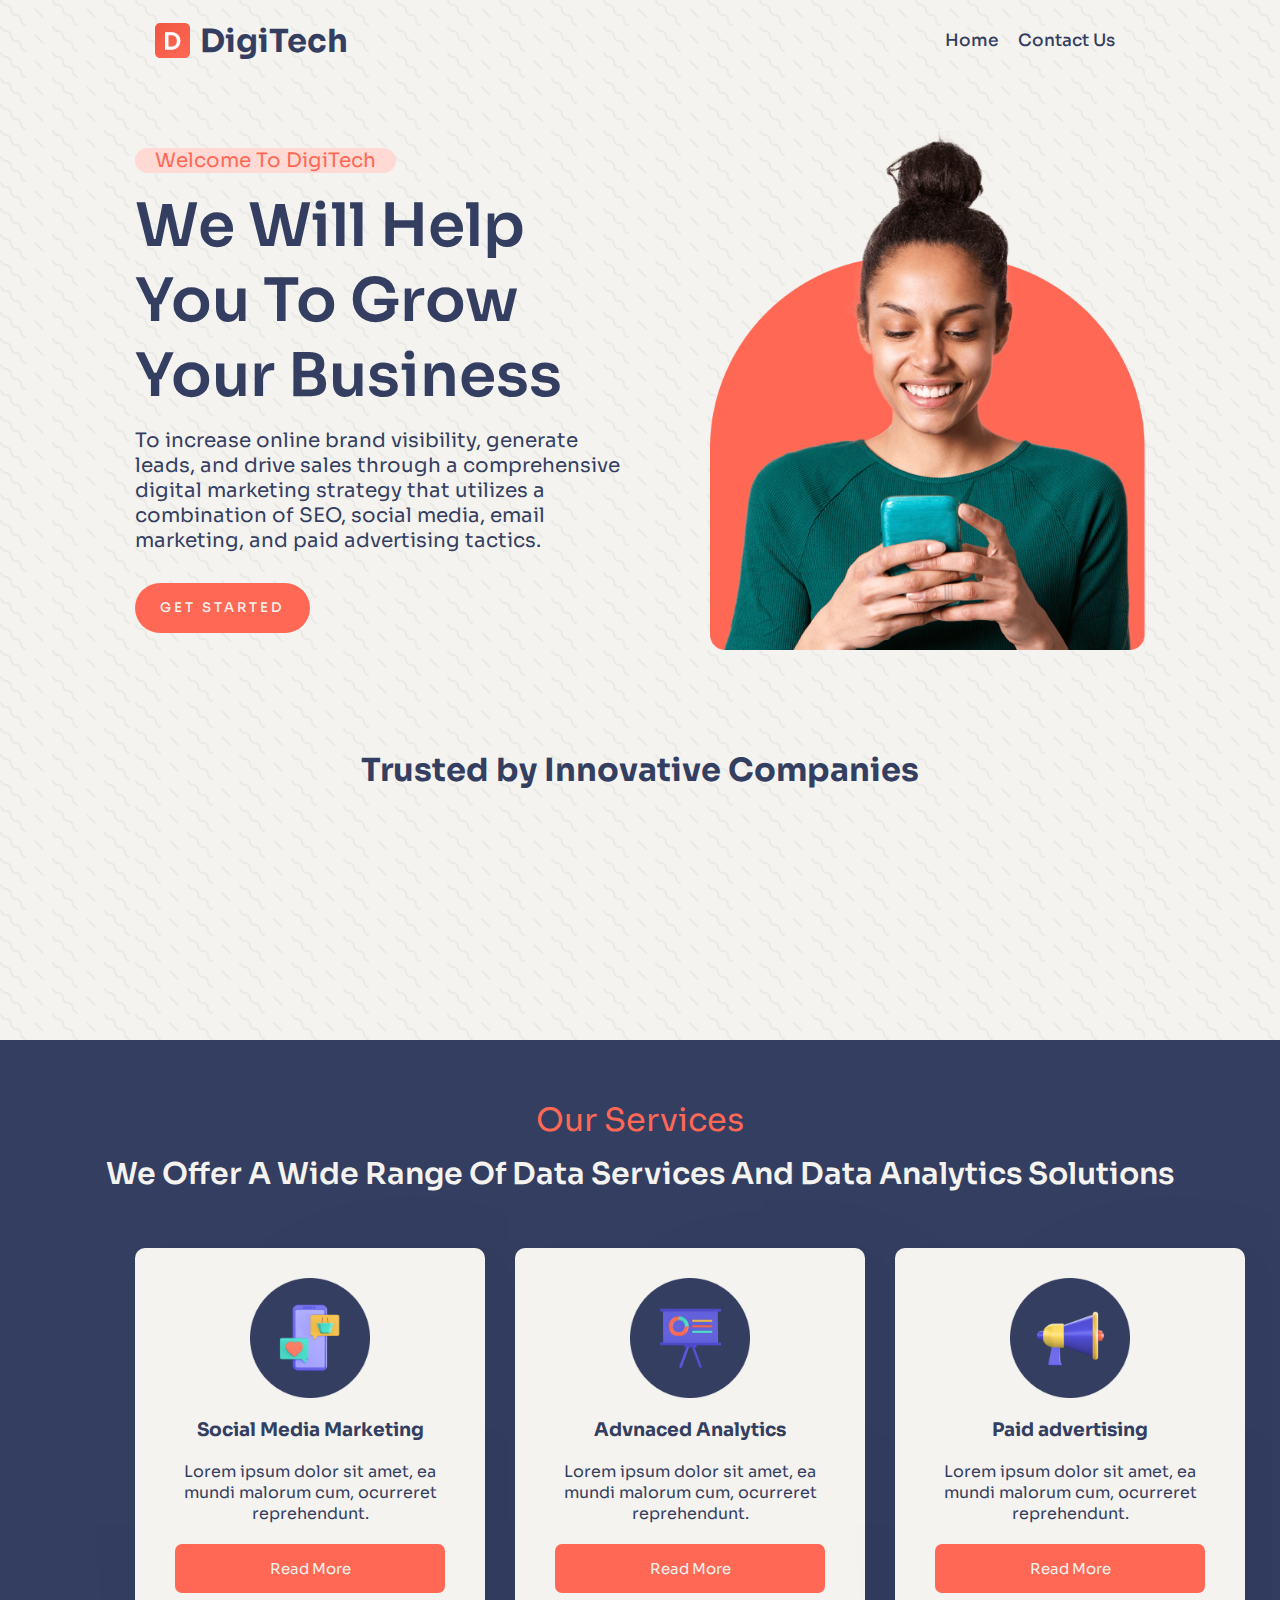
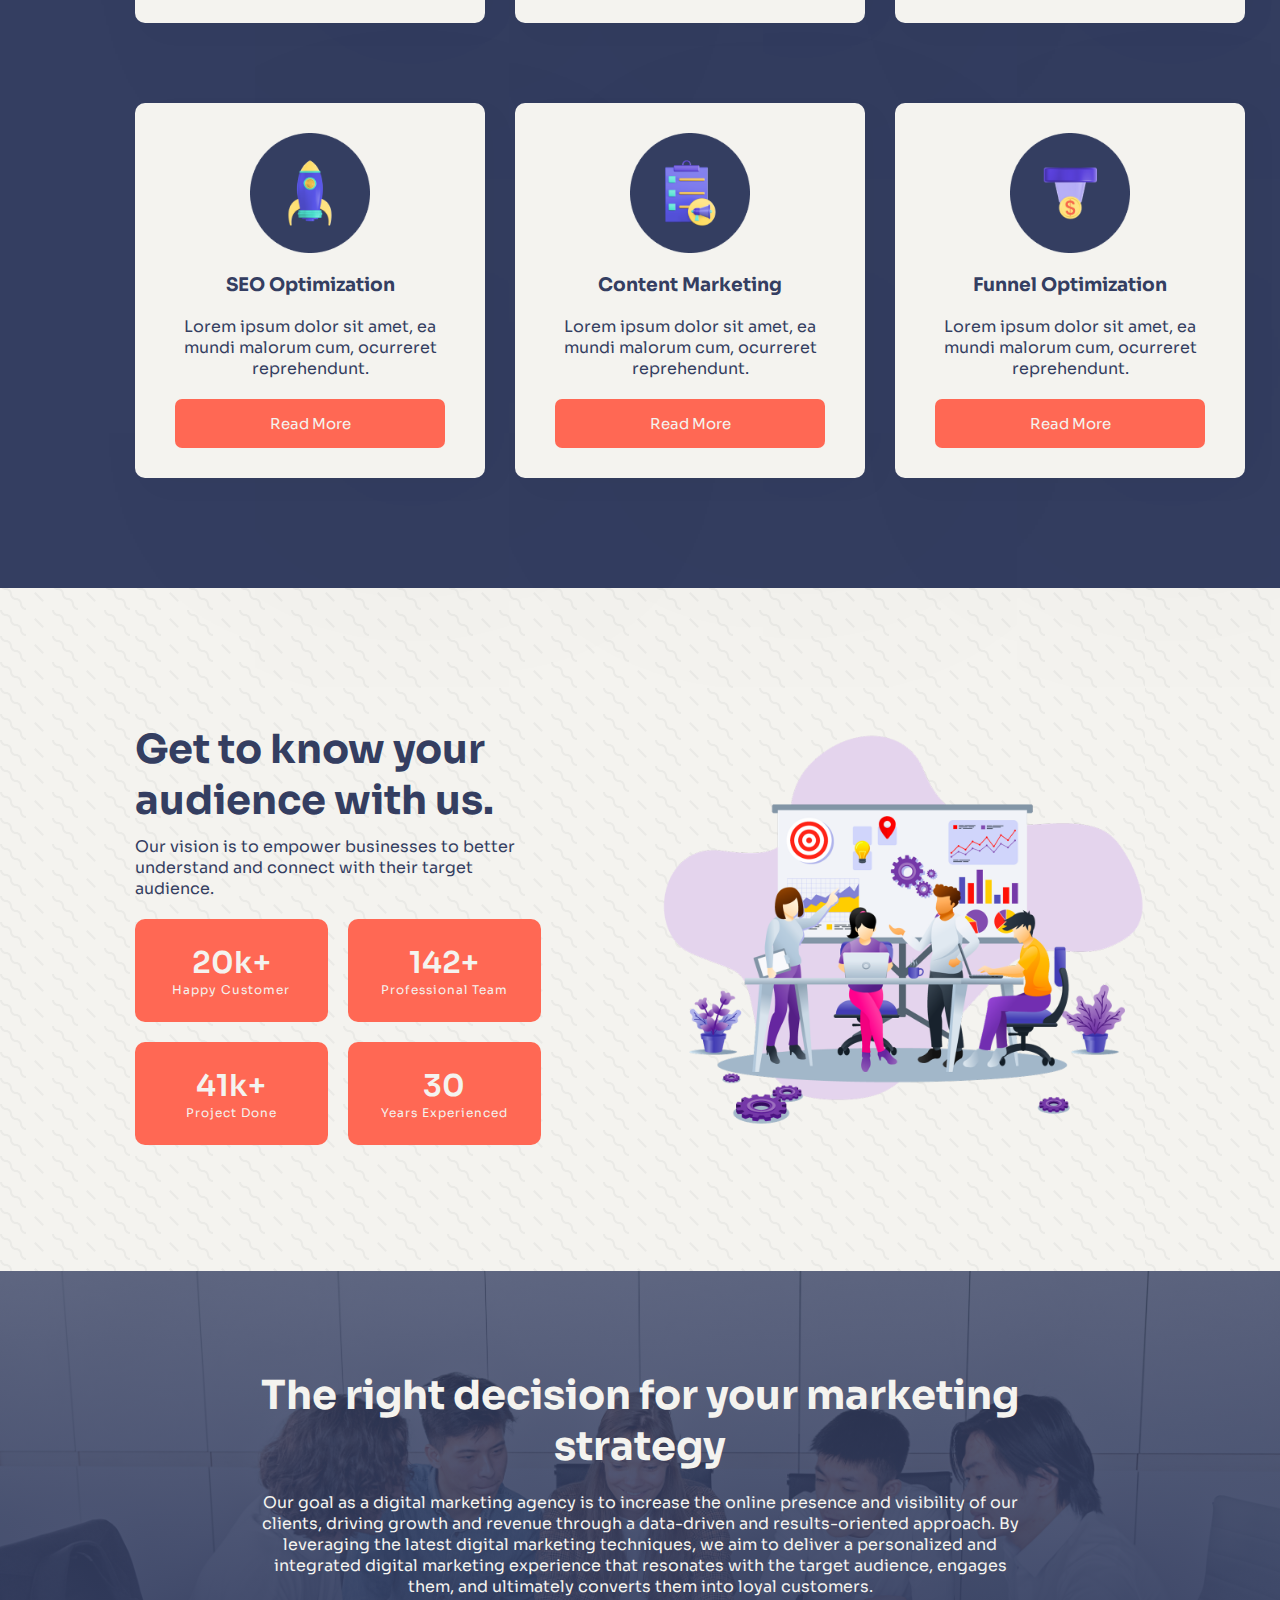
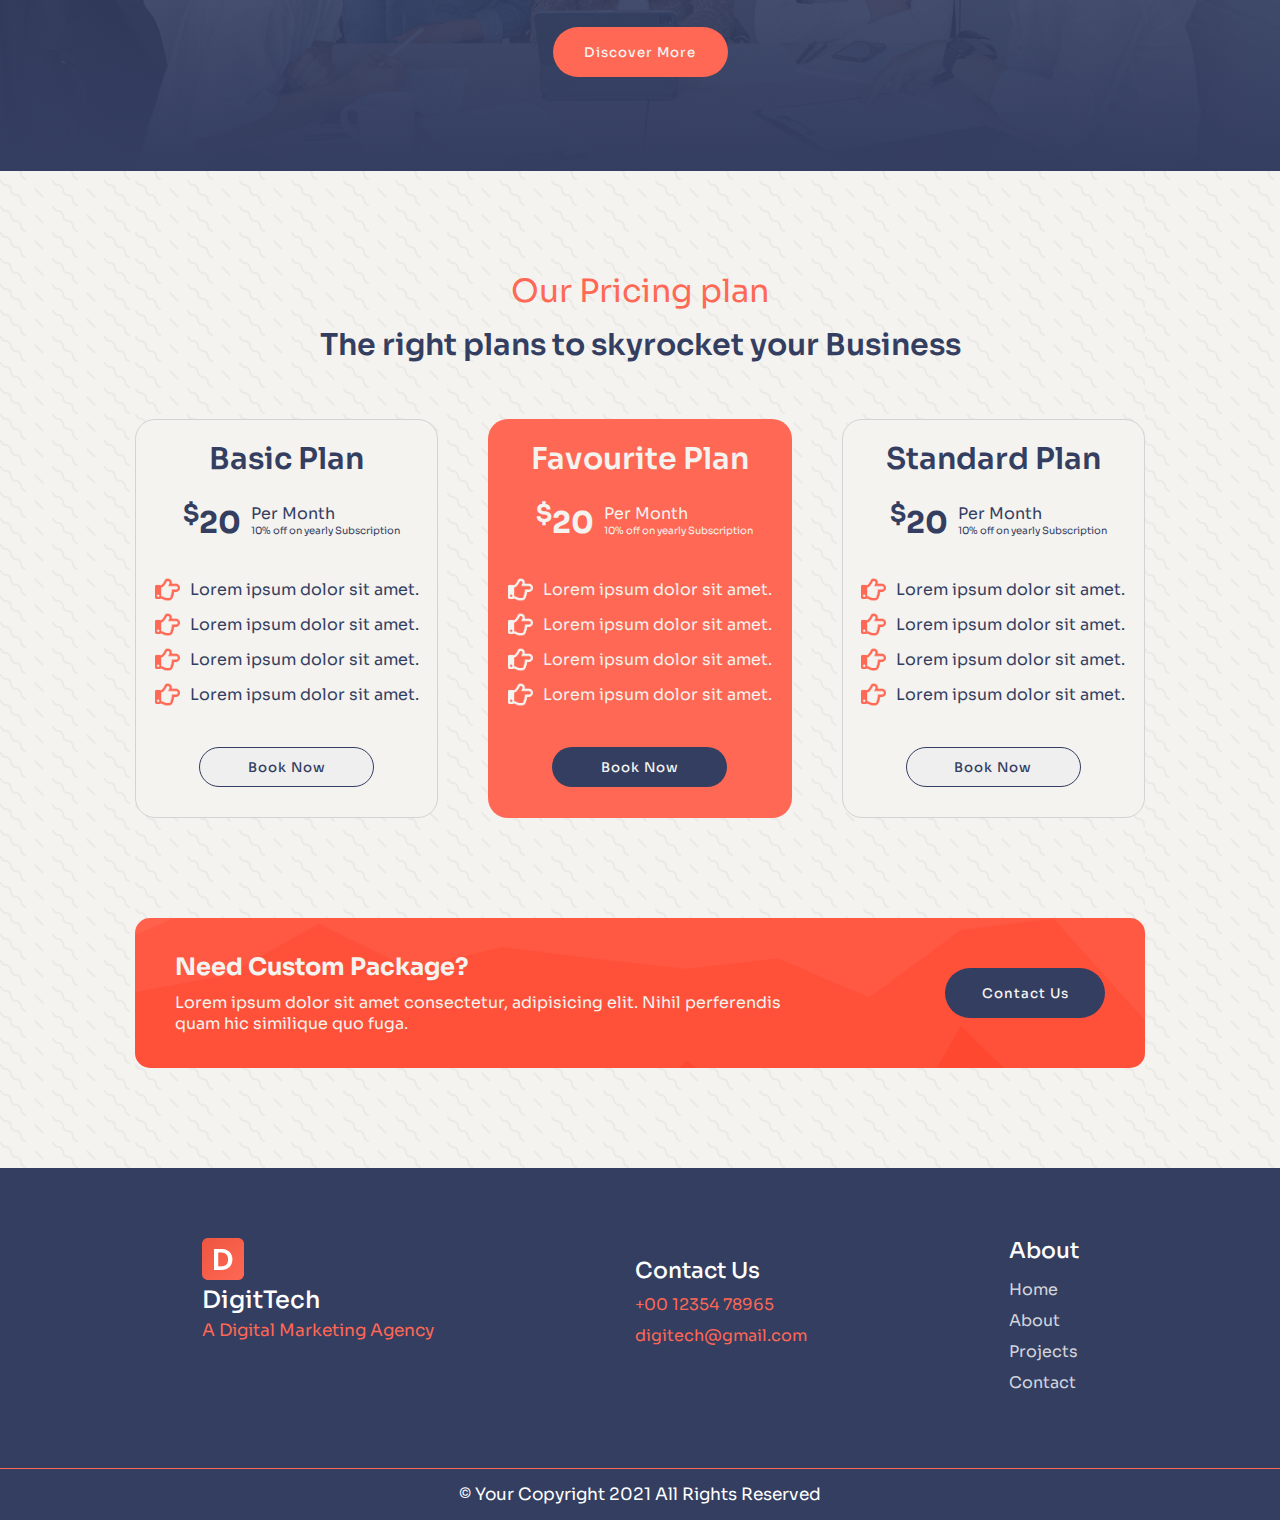
==== index.html @ aae9b6a9 "first commit" ====
<!DOCTYPE html>
<html lang="en">

<head>
    <meta charset="UTF-8">
    <meta http-equiv="X-UA-Compatible" content="IE=edge">
    <meta name="viewport" content="width=device-width, initial-scale=1.0">
    <!-- Linking CSS sheet -->
    <link rel="stylesheet" href="./css/style.css">
    <!-- Linking Google Font -->
    <link rel="preconnect" href="https://fonts.googleapis.com">
    <link rel="preconnect" href="https://fonts.gstatic.com" crossorigin>
    <link href="https://fonts.googleapis.com/css2?family=Sora:wght@100;300;400;500;600;700;800&display=swap"
        rel="stylesheet">
    <!-- Linking Google Font End -->

    <title>DigiTech</title>
</head>

<body>
    <header>
        <!-- Navbar start -->
        <nav>
            <div id="logo">
                <img src="./images/logo.png" alt="">
                <h1>DigiTech</h1>
            </div>
            <ul id="navbar">
                <li><a href="./index.html">Home</a></li>
                <li><a href="./contact.html">Contact Us</a></li>
            </ul>
        </nav>
        <!-- Navbar end -->
    </header>

    <section class="hero-section">
        <div id="headings">
            <span>
                <p>Welcome To DigiTech</p>
            </span>
            <h1>We Will Help You To Grow Your Business</h1>
            <p>To increase online brand visibility, generate leads, and drive sales through a comprehensive digital
                marketing strategy that utilizes a combination of SEO, social media, email marketing, and paid
                advertising tactics.</p>
            <button>GET STARTED</button>
        </div>
        <img src="./images/mobile-user-1.png" alt="">

    </section>

    <!-- Company Logo Slides -->
    <section class="company-logos">
        <h1>Trusted by Innovative Companies</h1>
        <div class="slider">
            <div class="slide-track">
                <div class="slide">
                    <img src="./images/red-brick-png.png" alt="">
                </div>
                <div class="slide">
                    <img src="./images/gm-png.png" alt="">
                </div>
                <div class="slide">
                    <img src="./images/hvac-png.png" alt="">
                </div>
                <div class="slide">
                    <img src="./images/musically-png.png" alt="">
                </div>
                <div class="slide">
                    <img src="./images/pill-shape-png.png" alt="">
                </div>
            </div>
        </div>
    </section>

    <!-- Service Section -->
    <section class="services">
        <h1>Our Services</h1>
        <h2>We Offer A Wide Range Of Data Services And Data Analytics Solutions</h2>
        <!-- Service Cards -->
        <div class="sevice-cards-grid">
            <div class="card">
                <img src="./images/Service Cards Logo/Group 2483.png" alt="">
                <h3>Social Media Marketing</h3>
                <p>Lorem ipsum dolor sit amet, ea mundi malorum cum, ocurreret reprehendunt.</p>
                <button>Read More</button>
            </div>
            <div class="card">
                <img src="./images/Service Cards Logo/Group 2485.png" alt="">
                <h3>Advnaced Analytics</h3>
                <p>Lorem ipsum dolor sit amet, ea mundi malorum cum, ocurreret reprehendunt.</p>
                <button>Read More</button>
            </div>
            <div class="card">
                <img src="./images/Service Cards Logo/Group 2486.png" alt="">
                <h3>Paid advertising</h3>
                <p>Lorem ipsum dolor sit amet, ea mundi malorum cum, ocurreret reprehendunt.</p>
                <button>Read More</button>
            </div>
            <div class="card">
                <img src="./images/Service Cards Logo/Group 2488.png" alt="">
                <h3>SEO Optimization</h3>
                <p>Lorem ipsum dolor sit amet, ea mundi malorum cum, ocurreret reprehendunt.</p>
                <button>Read More</button>
            </div>
            <div class="card">
                <img src="./images/Service Cards Logo/Group 2489.png" alt="">
                <h3>Content Marketing</h3>
                <p>Lorem ipsum dolor sit amet, ea mundi malorum cum, ocurreret reprehendunt.</p>
                <button>Read More</button>
            </div>
            <div class="card">
                <img src="./images/Service Cards Logo/Group 2490.png" alt="">
                <h3>Funnel Optimization</h3>
                <p>Lorem ipsum dolor sit amet, ea mundi malorum cum, ocurreret reprehendunt.</p>
                <button>Read More</button>
            </div>
        </div>
    </section>

    <!-- Get to know audience Section -->
    <section class="audience">
        <div>
            <h1>Get to know your audience with us.</h1>
            <p>Our vision is to empower businesses to better understand and connect with their target audience.</p>
            <div id="project-count-grid">
                <div class="count-card">
                    <p>20k+</p>
                    <p class="sub-text">Happy Customer</p>
                </div>
                <div class="count-card">
                    <p>142+</p>
                    <p class="sub-text">Professional Team</p>
                </div>
                <div class="count-card">
                    <p>41k+</p>
                    <p class="sub-text">Project Done</p>
                </div>
                <div class="count-card">
                    <p>30</p>
                    <p class="sub-text">Years Experienced</p>
                </div>
            </div>
        </div>
        <div id="audience-img">
            <img src="./images/—Pngtree—modern flat design concept of_5332904.png" alt="">
        </div>
    </section>

    <!-- Discover Section -->
    <section class="discover-more">
        <div id="discover-container">
            <h1>The right decision for your marketing strategy</h1>
            <p>Our goal as a digital marketing agency is to increase the online presence and visibility of our clients,
                driving growth and revenue through a data-driven and results-oriented approach. By leveraging the latest
                digital marketing techniques, we aim to deliver a personalized and integrated digital marketing
                experience that resonates with the target audience, engages them, and ultimately converts them into
                loyal customers.</p>
            <button>Discover More</button>
        </div>
    </section>

    <!-- Pricing Plan -->
    <section class="pricing-plan">
        <h1>Our Pricing plan</h1>
        <h2>The right plans to skyrocket your Business</h2>
        <div id="pricing-grid">
            <!-- Pricing Card -->
            <div class="pricing-card">
                <h2>Basic Plan</h2>
                <div class="price-wrapper">
                    <span class="price-tag">
                        <p><sup>$</sup>20</p>
                    </span>
                    <span class="message-wrapper">
                        <p>Per Month</p>
                        <p class="small-text">10% off on yearly Subscription</p>
                    </span>
                </div>
                <div class="bullet-point">
                    <img src="./images/hand-point-right.png" alt="">
                    <p>Lorem ipsum dolor sit amet.</p>
                </div>
                <div class="bullet-point">
                    <img src="./images/hand-point-right.png" alt="">
                    <p>Lorem ipsum dolor sit amet.</p>
                </div>
                <div class="bullet-point">
                    <img src="./images/hand-point-right.png" alt="">
                    <p>Lorem ipsum dolor sit amet.</p>
                </div>
                <div class="bullet-point">
                    <img src="./images/hand-point-right.png" alt="">
                    <p>Lorem ipsum dolor sit amet.</p>
                </div>
                <button>Book Now</button>
            </div>
            <div class="pricing-card-middle">
                <h2>Favourite Plan</h2>
                <div class="price-wrapper">
                    <span class="price-tag">
                        <p><sup>$</sup>20</p>
                    </span>
                    <span class="message-wrapper">
                        <p>Per Month</p>
                        <p class="small-text">10% off on yearly Subscription</p>
                    </span>
                </div>
                <div class="bullet-point">
                    <img src="./images/hand-point-white.png" alt="">
                    <p>Lorem ipsum dolor sit amet.</p>
                </div>
                <div class="bullet-point">
                    <img src="./images/hand-point-white.png" alt="">
                    <p>Lorem ipsum dolor sit amet.</p>
                </div>
                <div class="bullet-point">
                    <img src="./images/hand-point-white.png" alt="">
                    <p>Lorem ipsum dolor sit amet.</p>
                </div>
                <div class="bullet-point">
                    <img src="./images/hand-point-white.png" alt="">
                    <p>Lorem ipsum dolor sit amet.</p>
                </div>
                <button>Book Now</button>
            </div>
            <div class="pricing-card">
                <h2>Standard Plan</h2>
                <div class="price-wrapper">
                    <span class="price-tag">
                        <p><sup>$</sup>20</p>
                    </span>
                    <span class="message-wrapper">
                        <p>Per Month</p>
                        <p class="small-text">10% off on yearly Subscription</p>
                    </span>
                </div>
                <div class="bullet-point">
                    <img src="./images/hand-point-right.png" alt="">
                    <p>Lorem ipsum dolor sit amet.</p>
                </div>
                <div class="bullet-point">
                    <img src="./images/hand-point-right.png" alt="">
                    <p>Lorem ipsum dolor sit amet.</p>
                </div>
                <div class="bullet-point">
                    <img src="./images/hand-point-right.png" alt="">
                    <p>Lorem ipsum dolor sit amet.</p>
                </div>
                <div class="bullet-point">
                    <img src="./images/hand-point-right.png" alt="">
                    <p>Lorem ipsum dolor sit amet.</p>
                </div>
                <button>Book Now</button>
            </div>
        </div>
    </section>
    <!-- Custom package Deal -->
    <section class="custom-package">
        <div>
            <h2>Need Custom Package?</h2>
            <p>Lorem ipsum dolor sit amet consectetur, adipisicing elit. Nihil perferendis quam hic similique quo fuga.
            </p>
        </div>
        <button>Contact Us</button>
    </section>

    <!-- Testimonial Slider -->

    <!-- Footer -->
    <section id="footer">
        <div class="main-footer">
          <div class="logoinfo" data-aos="fade-up">
            <img src="./images/logo.png" alt="">
            <h2>DigitTech</h2>
            <p>A Digital Marketing Agency</p>
        </div>
        <div class="contact-details">
            <h1>Contact Us</h1>
            <li>
              <a href="tel:+919326048690">+00 12354 78965</a></li>
            <li>
              <a href="mailto:yourmail@gmail.com">digitech@gmail.com</a></li>
            </li>
        </div>
        <div class="com " data-aos="fade-up">
            <h1>About</h1>
            <ul>
              <li><a href="#">Home</a></li>
              <li><a href="#">About</a></li>
              <li><a href="#">Projects</a></li>
              <li><a href="#">Contact</a></li>
            </ul>
          </div>
        </div>
      <footer>© Your Copyright 2021 All Rights Reserved</footer>
      </section>

</body>

</html>
---- css/style.css ----
* {
    margin: 0;
    padding: 0;
    box-sizing: border-box;
}
html {
    background-color: #f4f3ef;
    background-image: url("data:image/svg+xml,%3Csvg width='52' height='26' viewBox='0 0 52 26' xmlns='http://www.w3.org/2000/svg'%3E%3Cg fill='none' fill-rule='evenodd'%3E%3Cg fill='%23ababab' fill-opacity='0.13'%3E%3Cpath d='M10 10c0-2.21-1.79-4-4-4-3.314 0-6-2.686-6-6h2c0 2.21 1.79 4 4 4 3.314 0 6 2.686 6 6 0 2.21 1.79 4 4 4 3.314 0 6 2.686 6 6 0 2.21 1.79 4 4 4v2c-3.314 0-6-2.686-6-6 0-2.21-1.79-4-4-4-3.314 0-6-2.686-6-6zm25.464-1.95l8.486 8.486-1.414 1.414-8.486-8.486 1.414-1.414z' /%3E%3C/g%3E%3C/g%3E%3C/svg%3E");
}

body {
    font-family: 'Sora', sans-serif;
    background-color: #F4F3EF;
    color: #343E61;
    margin: 0 135px;
    background-color: #f4f3ef;
    background-image: url("data:image/svg+xml,%3Csvg width='52' height='26' viewBox='0 0 52 26' xmlns='http://www.w3.org/2000/svg'%3E%3Cg fill='none' fill-rule='evenodd'%3E%3Cg fill='%23ababab' fill-opacity='0.13'%3E%3Cpath d='M10 10c0-2.21-1.79-4-4-4-3.314 0-6-2.686-6-6h2c0 2.21 1.79 4 4 4 3.314 0 6 2.686 6 6 0 2.21 1.79 4 4 4 3.314 0 6 2.686 6 6 0 2.21 1.79 4 4 4v2c-3.314 0-6-2.686-6-6 0-2.21-1.79-4-4-4-3.314 0-6-2.686-6-6zm25.464-1.95l8.486 8.486-1.414 1.414-8.486-8.486 1.414-1.414z' /%3E%3C/g%3E%3C/g%3E%3C/svg%3E");
}

input,
textarea,
button {
    font-family: inherit;
}
button{
    cursor: pointer;
}

/* -- Header Section & Navbar -- */

nav {
    display: flex;
    justify-content: space-between;
    align-items: center;
    padding: 20px;
}

#logo {
    display: flex;
    align-items: center;
}

#logo img {
    margin-right: 10px;
    height: 35px;
}

#navbar {
    display: flex;
    justify-content: flex-end;
    width: 40%;
    list-style: none;
    margin: 0;
    padding: 0;
}

#navbar li a {
    display: block;
    text-decoration: none;
    color: #343E61;
    font-size: 17px;
    font-weight: 500;
    margin: 10px;
}
#navbar li a:hover {
   color: #FF6854;
}
#navbar li a:active {
   color: #FF6854;
}

/* -- Header Section & Navbar End -- */

/* -- Hero Section Start -- */
.hero-section {
    display: flex;
    justify-content: space-between;
    align-items: center;
    margin: 50px 0;
}

#headings {
    width: 50%;
}

#headings p {
    font-size: 20px;
}

#headings span p {
    background-color: #FFD9D4;
    height: 25px;
    width: fit-content;
    color: #FF6854;
    border-radius: 80px;
    padding: 0 20px;
    align-items: center;
}

#headings button {
    width: 175px;
    height: 50px;
    background-color: #FF6854;
    color: #F4F3EF;
    border: none;
    font-weight: 500;
    border-radius: 100px;
    letter-spacing: 3px;
    cursor: pointer;
    margin-top: 30px;
    text-align: center;
}

#headings button:hover {
    background-color: #343E61;
    color: #F4F3EF;
}

.hero-section h1 {
    font-weight: 600;
    font-size: 60px;
    margin-top: 15px;
    margin-bottom: 15px;
}

.hero-section img {
    width: 435px;
}

/* -- Hero Section End -- */

/* -- Company Logo Slide Start -- */
.company-logos {
    margin-top: 100px;
    text-align: center;
    margin-bottom: 100px;
}

.company-logos h1 {
    margin-bottom: 50px;
}

@keyframes scroll {
    0% {
        transform: translateX(0);
    }

    100% {
        transform: translateX(calc(-250px * 10));
    }
}

.slider {
    height: 100px;
    margin: auto;
    overflow: hidden;
    position: relative;
    width: auto;
}

.slider .slide-track {
    animation: scroll 30s linear infinite;
    display: flex;
    align-items: center;
    justify-content: center;
    width: calc(250px * 20);
}

.slide img {
    height: 50px;
}

.slider .slide {
    margin-right: 100px;
    height: 80px;
    width: 250px;
}

/* -- Company Logo Slide End -- */

/* -- Service Section Start -- */
.services {
    background-color: #343E61;
    margin: 0 -135px;
    color: #F4F3EF;
    padding: 60px 0;
    text-align: center;
}

.services h1 {
    font-weight: 400;
    margin-bottom: 15px;
    color: #FF6854;
}

.services h2 {
    font-weight: 600;
    font-size: 30px;
    text-align: center;
    margin-bottom: 55px;
}

.sevice-cards-grid {
    display: grid;
    justify-items: center;
    align-items: center;
    gap: 30px;
    grid-template-columns: 1fr 1fr 1fr;
    margin: 0 135px;
}

.card {
    background-color: #F4F3EF;
    border-radius: 10px;
    width: 350px;
    height: fit-content;
    padding: 30px 40px;
    color: #343E61;
    margin-bottom: 50px;
    box-shadow: 12.8px 9px 33.6px rgba(0, 0, 0, 0.02), 102px 72px 268px rgba(0, 0, 0, 0.04);
    display: flex;
    flex-direction: column;
    justify-content: center;
    align-items: center;
    gap: 20px;
}

.card button {
    width: 100%;
    border-radius: 7px;
    padding: 15px 0;
    background-color: #FF6854;
    border: none;
    color: #F4F3EF;
    font-size: 15px;
}

.card button:hover {
    background-color: #343E61;
}

.card img {
    width: 120px;
}

/* -- Service Section End -- */
/* -- Audience section Start -- */
.audience {
    margin: 100px 0;
    display: flex;
    align-items: center;
}

.audience h1 {
    margin: 10px 0;
    font-size: 40px;
}

#audience-img {
    display: inline-flex;
    justify-content: flex-end;
}

#audience-img img {
    width: 80%;
    border-radius: 10px;
}

#project-count-grid {
    display: grid;
    grid-template-columns: 1fr 1fr;
    gap: 20px;
    margin-top: 20px;
}

.count-card {
    background-color: #FF6854;
    color: #F4F3EF;
    padding: 25px;
    border-radius: 10px;
    font-size: 30px;
    font-weight: 600;
    text-align: center;
    display: flex;
    flex-direction: column;
}

.count-card p {
    margin: 0;
}

.sub-text {
    font-size: 12px;
    font-weight: 400;
    letter-spacing: 1px;
}

/* -- Audience section End -- */

/* -- Discover More -- */
.discover-more {
    background-image: linear-gradient(0deg, #343E61 0%, #343e61c0 100%), url('/images/pexels-mikhail-nilov-7988669.jpg');
    background-repeat: no-repeat;
    background-size: cover;
    background-position: center;
    height: 500px;
    display: flex;
    margin: 0 -135px;
    justify-content: center;
}

#discover-container {
    display: flex;
    flex-direction: column;
    align-items: center;
    gap: 15px;
    justify-content: center;
    width: 60%;
    text-align: center;
    color: #F4F3EF;
}

.discover-more h1 {
    font-size: 40px;
    color: #F4F3EF;
    margin: 5px;
}

.discover-more button {
    width: 175px;
    height: 50px;
    background-color: #FF6854;
    color: #F4F3EF;
    border: none;
    font-weight: 500;
    border-radius: 100px;
    letter-spacing: 1px;
    cursor: pointer;
    margin-top: 15px;
    text-align: center;
}

/* -- Discover More  End-- */

/* -- Pricing Plan -- */
.pricing-plan {
    text-align: center;
    margin: 100px 0;
}

.pricing-plan h1 {
    font-weight: 400;
    margin-bottom: 15px;
    color: #FF6854;
}

.pricing-plan h2 {
    font-weight: 600;
    font-size: 30px;
    text-align: center;
    margin-bottom: 55px;
}

#pricing-grid {
    display: grid;
    grid-template-columns: 1fr 1fr 1fr;
    gap: 50px;
}

.pricing-card {
    display: flex;
    flex-direction: column;
    align-items: center;
    justify-content: center;
    border: 1px solid #d3d3d3;
    border-radius: 20px;
    padding-bottom: 30px;
    background-color: #F4F3EF;
}

.pricing-card:hover {
    background: #FF6854;
    color: #F4F3EF;
}

.pricing-card h2 {
    margin: 0;
    padding: 20px 0 5px 0;
}

.pricing-card button {
    width: 175px;
    height: 40px;
    border: 1px solid #343E61;
    color: #343E61;
    font-weight: 500;
    border-radius: 100px;
    letter-spacing: 1px;
    cursor: pointer;
    margin-top: 30px;
    text-align: center;
}

.pricing-card button:hover {
    background: #343E61;
    color: #F4F3EF;
}

.price-tag p {
    font-size: 30px;
    font-weight: 700;
    padding: 0;
    margin: 10px;
}

.price-wrapper {
    display: flex;
    align-items: center;
    margin: 5px 0 25px 0;
}

.bullet-point {
    display: flex;
    align-items: center;
    margin-bottom: 10px;
}

.bullet-point img {
    height: 25px;
    margin-right: 10px;
}

.message-wrapper {
    display: flex;
    flex-direction: column;
    align-items: flex-start;
}

.message-wrapper p {
    margin: 0;
}

.small-text {
    font-size: 10px;
}

.pricing-card-middle {
    display: flex;
    flex-direction: column;
    align-items: center;
    color: #F4F3EF;
    background: #FF6854;
    justify-content: center;
    border-radius: 20px;
    padding-bottom: 30px;
}

.pricing-card-middle h2 {
    margin: 0;
    padding: 20px 0 5px 0;
}

.pricing-card-middle button {
    width: 175px;
    height: 40px;
    background: #343E61;
    border: none;
    color: #F4F3EF;
    font-weight: 500;
    border-radius: 100px;
    letter-spacing: 1px;
    cursor: pointer;
    margin-top: 30px;
    text-align: center;
}

.pricing-card-middle button:hover {
    background: #F4F3EF;
    color: #FF6854;
}
/* -- Pricing Plan End -- */

/* -- Custom Package Start -- */
.custom-package{
    background: url('/images/stacked-peaks-haikei.svg');
    background-size: cover;
    background-position: center;
    background-repeat: no-repeat;
    height: 150px;
    border-radius: 15px;
    padding: 40px;
    display: flex;
    justify-content: space-between;
    align-items: center;
    color: #F4F3EF;
    margin-bottom: 100px;
}
.custom-package p{
    margin-top: 10px;
    width: 80%;
}
.custom-package button {
    width: 175px;
    height: 50px;
    background: #343E61;
    border: none;
    color: #F4F3EF;
    font-weight: 500;
    border-radius: 100px;
    letter-spacing: 1px;
    cursor: pointer;
    text-align: center;
}

.custom-package button:hover {
    background: #F4F3EF;
    color: #FF6854;
}
/* -- Custom Package End -- */
/* -- Testimonial Start -- */

/* -- Testimonial End -- */

/* -- Footer Start -- */
.main-footer {
    padding: 70px 0;
    display: flex;
    justify-content: space-evenly;
    background-color: #343E61;
    margin: 0 -135px;
  }
  
  .main-footer ul {
    list-style: none;
  }
  
  .main-footer h1 {
    font-size: 22px;
    line-height: 117%;
    color: #ffffff;
    margin-bottom: 10px;
    font-weight: 500;
  }
  
  .main-footer h2 {
    color: #ffffff;
    font-weight: 500;
  }
  
  .main-footer ul li a {
    color: #ffffffcc;
    text-decoration:none;
  }
  
  footer {
    background-color: #343E61;
    border-top: 1px solid #FF6854;
    font-size: 17px;
    padding: 15px 5px;
    margin: 0 -135px;
    color: #ffffff;
    text-align: center;
  }
  
  footer a {
    text-decoration: none;
    color: #ffffff;
  }
  
  .logoinfo p {
    color: #FF6854;
    font-size: 17px;
    margin-top: 5px;
  }
  
  .contact-details {
    margin-top: 20px;
  }
  
  .contact-details li {
    list-style: none;
    margin: 10px 0;
  }
  
  .contact-details li a {
    text-decoration:none;
    color: #FF6854;
  }
  
  .com ul li{
    padding:5px 0;
  }
  
  @media only screen and (max-width: 749px) {
    .main-footer {
      padding:20px;
      display:grid;
      grid-template-columns: 1fr 1fr;
    }
      .info{
        padding:20px 0;
    }
  }
  
  @media (max-width: 480px) {
    .main-footer {
      grid-template-columns: 1fr;
    }
    .sociallogos{
      padding:20px 0;
    }
    .com{
      padding:20px 0;
    } 
  
  }
/* -- Footer End -- */
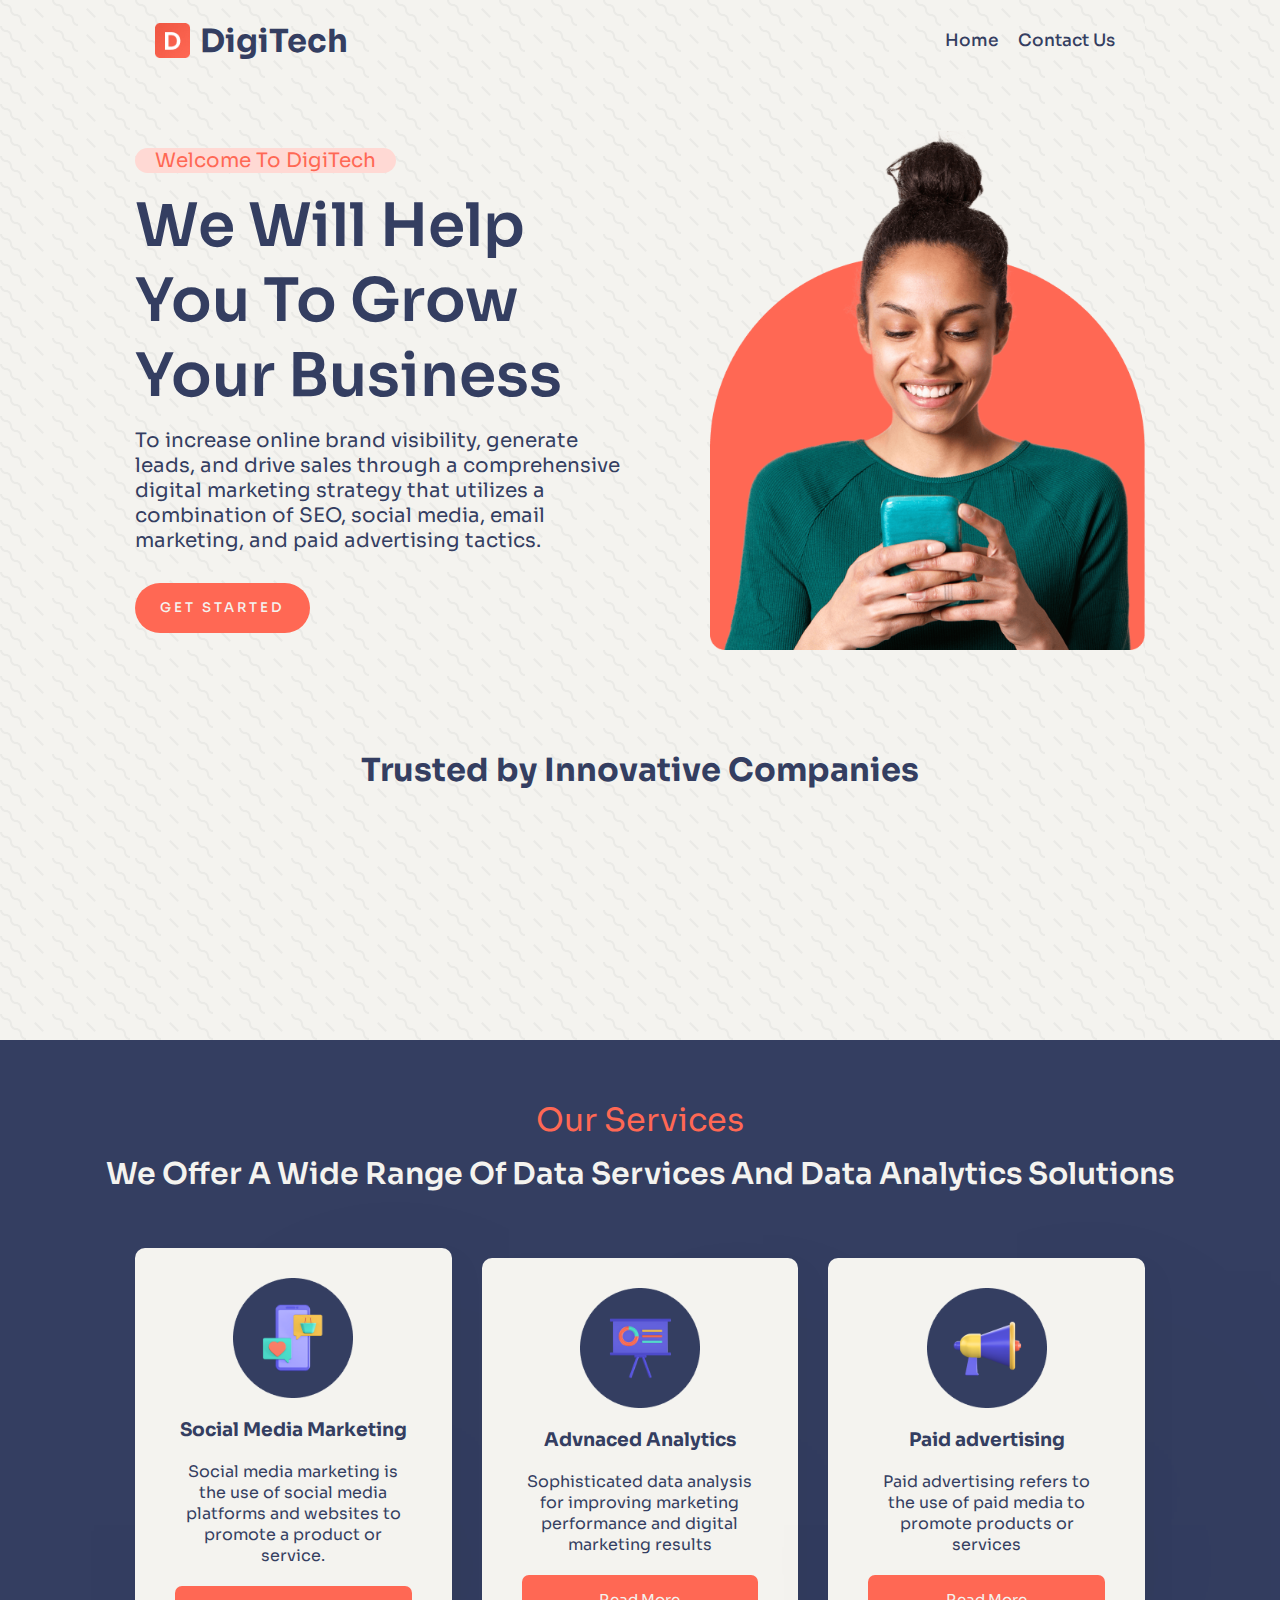
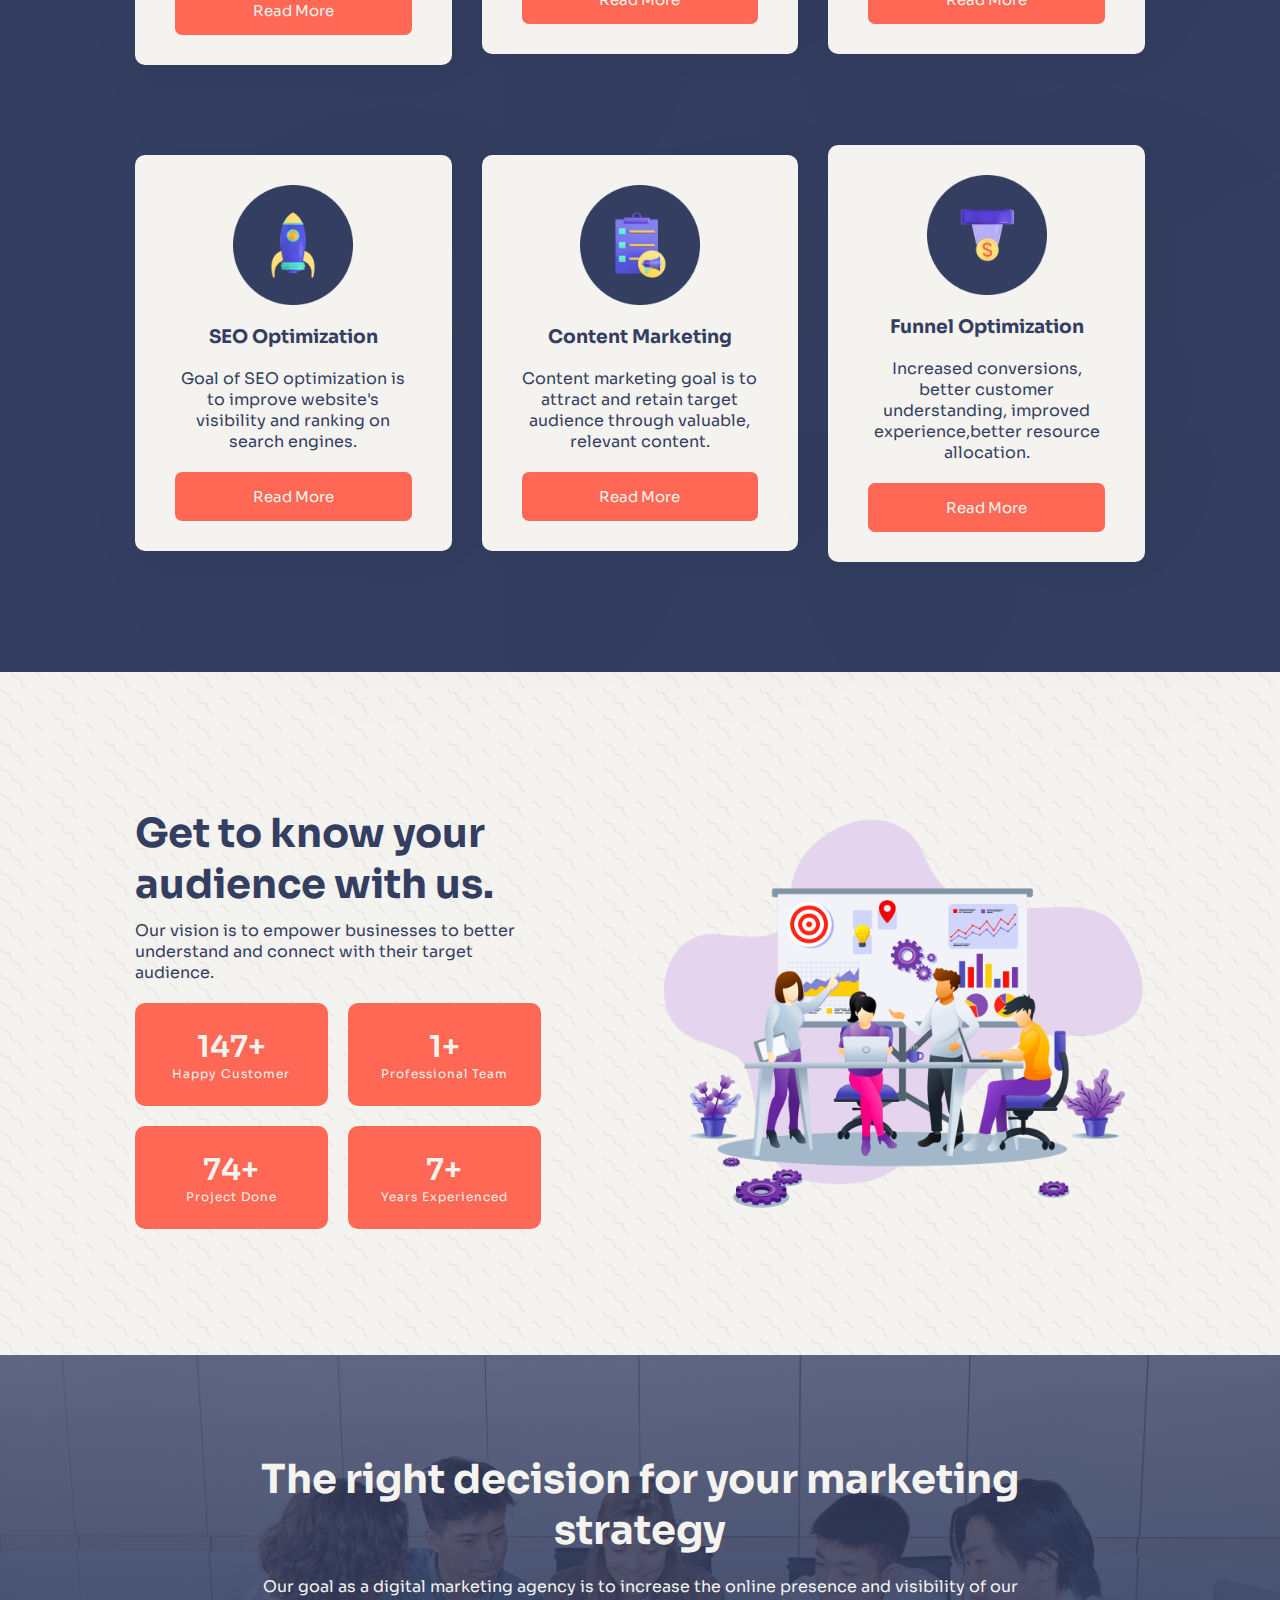
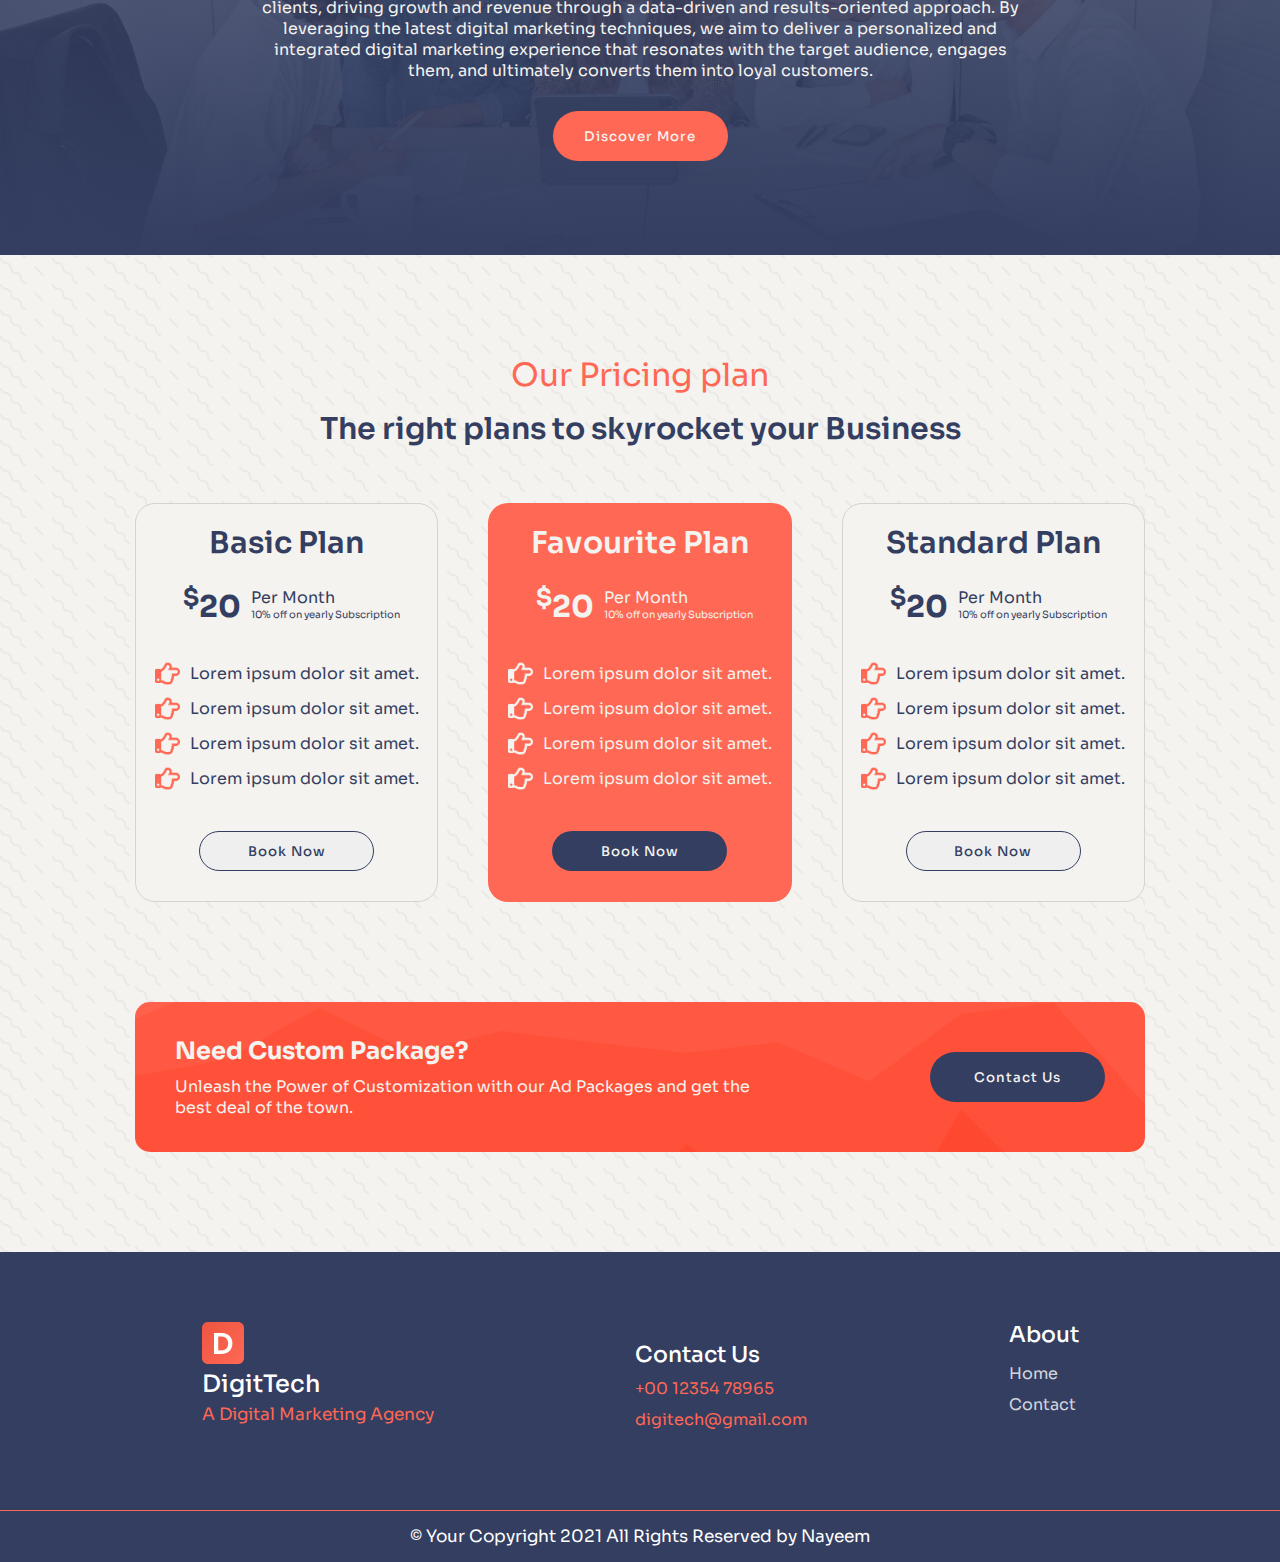
==== commit 74ca6220: "final push" ====
--- a/index.html
+++ b/index.html
@@ -13,22 +13,29 @@
     <link href="https://fonts.googleapis.com/css2?family=Sora:wght@100;300;400;500;600;700;800&display=swap"
         rel="stylesheet">
     <!-- Linking Google Font End -->
-
     <title>DigiTech</title>
+
 </head>
 
 <body>
     <header>
         <!-- Navbar start -->
+       
         <nav>
-            <div id="logo">
+            <a href="./index.html" id="logo">
                 <img src="./images/logo.png" alt="">
                 <h1>DigiTech</h1>
-            </div>
-            <ul id="navbar">
-                <li><a href="./index.html">Home</a></li>
-                <li><a href="./contact.html">Contact Us</a></li>
-            </ul>
+            </a>
+            <div class="navlinks">
+                <ul class="navbar">
+                    <li><a href="./index.html">Home</a></li>
+                    <li><a href="./contact.html">Contact Us</a></li>
+                </ul>
+            </div>
+            <svg xmlns="http://www.w3.org/2000/svg" fill="none" viewBox="0 0 24 24" stroke-width="1.5" stroke="currentColor" class="hamburger">
+                <path stroke-linecap="round" stroke-linejoin="round" d="M3.75 6.75h16.5M3.75 12h16.5m-16.5 5.25h16.5" />
+              </svg>
+              
         </nav>
         <!-- Navbar end -->
     </header>
@@ -81,37 +88,37 @@
             <div class="card">
                 <img src="./images/Service Cards Logo/Group 2483.png" alt="">
                 <h3>Social Media Marketing</h3>
-                <p>Lorem ipsum dolor sit amet, ea mundi malorum cum, ocurreret reprehendunt.</p>
+                <p>Social media marketing is the use of social media platforms and websites to promote a product or service.</p>
                 <button>Read More</button>
             </div>
             <div class="card">
                 <img src="./images/Service Cards Logo/Group 2485.png" alt="">
                 <h3>Advnaced Analytics</h3>
-                <p>Lorem ipsum dolor sit amet, ea mundi malorum cum, ocurreret reprehendunt.</p>
+                <p>Sophisticated data analysis for improving marketing performance and digital marketing results</p>
                 <button>Read More</button>
             </div>
             <div class="card">
                 <img src="./images/Service Cards Logo/Group 2486.png" alt="">
                 <h3>Paid advertising</h3>
-                <p>Lorem ipsum dolor sit amet, ea mundi malorum cum, ocurreret reprehendunt.</p>
+                <p>Paid advertising refers to the use of paid media to promote products or services</p>
                 <button>Read More</button>
             </div>
             <div class="card">
                 <img src="./images/Service Cards Logo/Group 2488.png" alt="">
                 <h3>SEO Optimization</h3>
-                <p>Lorem ipsum dolor sit amet, ea mundi malorum cum, ocurreret reprehendunt.</p>
+                <p>Goal of SEO optimization is to improve website's visibility and ranking on search engines.</p>
                 <button>Read More</button>
             </div>
             <div class="card">
                 <img src="./images/Service Cards Logo/Group 2489.png" alt="">
                 <h3>Content Marketing</h3>
-                <p>Lorem ipsum dolor sit amet, ea mundi malorum cum, ocurreret reprehendunt.</p>
+                <p>Content marketing goal is to attract and retain target audience through valuable, relevant content.</p>
                 <button>Read More</button>
             </div>
             <div class="card">
                 <img src="./images/Service Cards Logo/Group 2490.png" alt="">
                 <h3>Funnel Optimization</h3>
-                <p>Lorem ipsum dolor sit amet, ea mundi malorum cum, ocurreret reprehendunt.</p>
+                <p>Increased conversions, better customer understanding, improved experience,better resource allocation.</p>
                 <button>Read More</button>
             </div>
         </div>
@@ -124,19 +131,31 @@
             <p>Our vision is to empower businesses to better understand and connect with their target audience.</p>
             <div id="project-count-grid">
                 <div class="count-card">
-                    <p>20k+</p>
+                    <span class="count">
+                        <p id="customer">0</p>
+                        <p>+</p>
+                    </span>
                     <p class="sub-text">Happy Customer</p>
                 </div>
                 <div class="count-card">
-                    <p>142+</p>
+                    <span class="count">
+                        <p id="team"></p>
+                        <p>+</p>
+                    </span>
                     <p class="sub-text">Professional Team</p>
                 </div>
                 <div class="count-card">
-                    <p>41k+</p>
+                    <span class="count">
+                        <p id="projects"></p>
+                        <p>+</p>
+                    </span>
                     <p class="sub-text">Project Done</p>
                 </div>
                 <div class="count-card">
-                    <p>30</p>
+                    <span class="count">
+                        <p id="experience"></p>
+                        <p>+</p>
+                    </span>
                     <p class="sub-text">Years Experienced</p>
                 </div>
             </div>
@@ -256,45 +275,45 @@
     </section>
     <!-- Custom package Deal -->
     <section class="custom-package">
-        <div>
+        <div id="custom-package-text">
             <h2>Need Custom Package?</h2>
-            <p>Lorem ipsum dolor sit amet consectetur, adipisicing elit. Nihil perferendis quam hic similique quo fuga.
-            </p>
-        </div>
-        <button>Contact Us</button>
-    </section>
-
-    <!-- Testimonial Slider -->
+            <p>Unleash the Power of Customization with our Ad Packages and get the best deal of the town.</p>
+        </div>
+        <a href="./contact.html"><button>Contact Us</button></a>
+    </section>
 
     <!-- Footer -->
     <section id="footer">
         <div class="main-footer">
-          <div class="logoinfo" data-aos="fade-up">
-            <img src="./images/logo.png" alt="">
-            <h2>DigitTech</h2>
-            <p>A Digital Marketing Agency</p>
-        </div>
-        <div class="contact-details">
-            <h1>Contact Us</h1>
-            <li>
-              <a href="tel:+919326048690">+00 12354 78965</a></li>
-            <li>
-              <a href="mailto:yourmail@gmail.com">digitech@gmail.com</a></li>
-            </li>
-        </div>
-        <div class="com " data-aos="fade-up">
-            <h1>About</h1>
-            <ul>
-              <li><a href="#">Home</a></li>
-              <li><a href="#">About</a></li>
-              <li><a href="#">Projects</a></li>
-              <li><a href="#">Contact</a></li>
-            </ul>
-          </div>
-        </div>
-      <footer>© Your Copyright 2021 All Rights Reserved</footer>
-      </section>
-
+            <div class="logoinfo" data-aos="fade-up">
+                <img src="./images/logo.png" alt="">
+                <h2>DigitTech</h2>
+                <p>A Digital Marketing Agency</p>
+            </div>
+            <div class="contact-details">
+                <h1>Contact Us</h1>
+                <li>
+                    <a href="tel:+919326048690">+00 12354 78965</a>
+                </li>
+                <li>
+                    <a href="mailto:yourmail@gmail.com">digitech@gmail.com</a>
+                </li>
+                </li>
+            </div>
+            <div class="com " data-aos="fade-up">
+                <h1>About</h1>
+                <ul>
+                    <li><a href="./index.html">Home</a></li>
+                    <li><a href="./contact.html">Contact</a></li>
+                </ul>
+            </div>
+        </div>
+        <footer>© Your Copyright 2021 All Rights Reserved by Nayeem</footer>
+    </section>
+    <!-- ======================================== 
+    JavaScript Section Start  
+    ========================================  -->
+    <script src="./js/script.js"></script>
 </body>
 
 </html>--- a/css/style.css
+++ b/css/style.css
@@ -3,6 +3,7 @@
     padding: 0;
     box-sizing: border-box;
 }
+
 html {
     background-color: #f4f3ef;
     background-image: url("data:image/svg+xml,%3Csvg width='52' height='26' viewBox='0 0 52 26' xmlns='http://www.w3.org/2000/svg'%3E%3Cg fill='none' fill-rule='evenodd'%3E%3Cg fill='%23ababab' fill-opacity='0.13'%3E%3Cpath d='M10 10c0-2.21-1.79-4-4-4-3.314 0-6-2.686-6-6h2c0 2.21 1.79 4 4 4 3.314 0 6 2.686 6 6 0 2.21 1.79 4 4 4 3.314 0 6 2.686 6 6 0 2.21 1.79 4 4 4v2c-3.314 0-6-2.686-6-6 0-2.21-1.79-4-4-4-3.314 0-6-2.686-6-6zm25.464-1.95l8.486 8.486-1.414 1.414-8.486-8.486 1.414-1.414z' /%3E%3C/g%3E%3C/g%3E%3C/svg%3E");
@@ -22,7 +23,8 @@
 button {
     font-family: inherit;
 }
-button{
+
+button {
     cursor: pointer;
 }
 
@@ -33,6 +35,10 @@
     justify-content: space-between;
     align-items: center;
     padding: 20px;
+}
+nav a{
+    text-decoration: none;
+    color: #343E61;
 }
 
 #logo {
@@ -45,16 +51,16 @@
     height: 35px;
 }
 
-#navbar {
+.navbar {
     display: flex;
     justify-content: flex-end;
-    width: 40%;
     list-style: none;
     margin: 0;
     padding: 0;
-}
-
-#navbar li a {
+    transition: all 0.5s ease-in-out;
+
+}
+.navbar li a {
     display: block;
     text-decoration: none;
     color: #343E61;
@@ -62,11 +68,13 @@
     font-weight: 500;
     margin: 10px;
 }
-#navbar li a:hover {
-   color: #FF6854;
-}
-#navbar li a:active {
-   color: #FF6854;
+
+.navbar li a:hover {
+    color: #FF6854;
+} 
+.hamburger{
+    width: 35px;
+    display: none;
 }
 
 /* -- Header Section & Navbar End -- */
@@ -212,7 +220,7 @@
 .card {
     background-color: #F4F3EF;
     border-radius: 10px;
-    width: 350px;
+    width: fit-content;
     height: fit-content;
     padding: 30px 40px;
     color: #343E61;
@@ -223,6 +231,10 @@
     justify-content: center;
     align-items: center;
     gap: 20px;
+    transition: all 0.3s ease-in;
+}
+.card:hover{
+    transform: translate(0, -8px);
 }
 
 .card button {
@@ -271,6 +283,11 @@
     grid-template-columns: 1fr 1fr;
     gap: 20px;
     margin-top: 20px;
+}
+
+.count {
+    display: inline-flex;
+    justify-content: center;
 }
 
 .count-card {
@@ -478,10 +495,11 @@
     background: #F4F3EF;
     color: #FF6854;
 }
+
 /* -- Pricing Plan End -- */
 
 /* -- Custom Package Start -- */
-.custom-package{
+.custom-package {
     background: url('/images/stacked-peaks-haikei.svg');
     background-size: cover;
     background-position: center;
@@ -495,16 +513,18 @@
     color: #F4F3EF;
     margin-bottom: 100px;
 }
-.custom-package p{
+
+.custom-package p {
     margin-top: 10px;
     width: 80%;
 }
+
 .custom-package button {
     width: 175px;
     height: 50px;
     background: #343E61;
+    color: #F4F3EF;
     border: none;
-    color: #F4F3EF;
     font-weight: 500;
     border-radius: 100px;
     letter-spacing: 1px;
@@ -512,10 +532,21 @@
     text-align: center;
 }
 
+.custom-package button a {
+    text-decoration: none;
+    color: #F4F3EF;
+}
+
+.custom-package button a:hover {
+    text-decoration: none;
+    color: #343E61;
+}
+
 .custom-package button:hover {
     background: #F4F3EF;
     color: #FF6854;
 }
+
 /* -- Custom Package End -- */
 /* -- Testimonial Start -- */
 
@@ -528,31 +559,31 @@
     justify-content: space-evenly;
     background-color: #343E61;
     margin: 0 -135px;
-  }
-  
-  .main-footer ul {
+}
+
+.main-footer ul {
     list-style: none;
-  }
-  
-  .main-footer h1 {
+}
+
+.main-footer h1 {
     font-size: 22px;
     line-height: 117%;
     color: #ffffff;
     margin-bottom: 10px;
     font-weight: 500;
-  }
-  
-  .main-footer h2 {
+}
+
+.main-footer h2 {
     color: #ffffff;
     font-weight: 500;
-  }
-  
-  .main-footer ul li a {
+}
+
+.main-footer ul li a {
     color: #ffffffcc;
-    text-decoration:none;
-  }
-  
-  footer {
+    text-decoration: none;
+}
+
+footer {
     background-color: #343E61;
     border-top: 1px solid #FF6854;
     font-size: 17px;
@@ -560,58 +591,349 @@
     margin: 0 -135px;
     color: #ffffff;
     text-align: center;
-  }
-  
-  footer a {
+}
+
+footer a {
     text-decoration: none;
     color: #ffffff;
-  }
-  
-  .logoinfo p {
+}
+
+.logoinfo p {
     color: #FF6854;
     font-size: 17px;
     margin-top: 5px;
-  }
-  
-  .contact-details {
+}
+
+.contact-details {
     margin-top: 20px;
-  }
-  
-  .contact-details li {
+}
+
+.contact-details li {
     list-style: none;
     margin: 10px 0;
-  }
-  
-  .contact-details li a {
-    text-decoration:none;
+}
+
+.contact-details li a {
+    text-decoration: none;
     color: #FF6854;
-  }
-  
-  .com ul li{
-    padding:5px 0;
-  }
-  
-  @media only screen and (max-width: 749px) {
-    .main-footer {
-      padding:20px;
-      display:grid;
-      grid-template-columns: 1fr 1fr;
-    }
-      .info{
-        padding:20px 0;
-    }
-  }
-  
-  @media (max-width: 480px) {
-    .main-footer {
-      grid-template-columns: 1fr;
-    }
-    .sociallogos{
-      padding:20px 0;
-    }
-    .com{
-      padding:20px 0;
-    } 
-  
-  }
-/* -- Footer End -- */+}
+
+.com ul li {
+    padding: 5px 0;
+}
+/* -- Footer End -- */
+.mobile-menu{
+    margin-left: 0;
+    cursor: pointer;
+}
+
+/* mobile responsiveness */
+@media only screen and (max-width: 520px) {
+    body{
+        margin: 10px 30px;
+    }
+    /* Navbar Start  */
+    .navbar{
+        position: absolute;
+        display: flex;
+        flex-direction: column;
+        justify-content: center;
+        align-items: center;
+        background-color: rgba(255, 104, 84, 0.5);
+        backdrop-filter: blur(17px);
+        width: 100vw;
+        right: 0;
+        top: 80px;
+        height: 200px;
+        margin-top: -100%;
+    }
+    .navbar.mobile-menu{
+        margin-top: 0;
+    }
+    .hamburger{
+        display: block;
+    }
+    /* Navbar End  */
+    .hero-section{
+        display: flex;
+        flex-direction: column;
+        justify-content: center;
+        align-items: center;
+        margin: 50px 0;
+    }
+    .hero-section h1 {
+        font-weight: 600;
+        font-size: 40px;
+        width: 100%;
+        text-align: center;
+    }
+    #headings{
+        display: flex;
+        flex-direction: column;
+        justify-content: center;
+        align-items: center;
+        width: 80vw;
+    }
+    #headings p {
+        font-size: 15px;
+        text-align: center;
+    }
+    #headings span p {
+        height: max-content;
+    }
+    .hero-section img {
+        margin-top: 30px;
+        width: 70vw;
+    }
+    .services {
+        width: fit-content;
+        margin: 0 -30px;
+    }
+    .sevice-cards-grid {
+        display: grid;
+        flex-direction: column;
+        justify-items: center;
+        align-items: center;
+        gap: 10px;
+        grid-template-columns: 1fr;
+        padding: 0;
+        margin: 0;
+    }
+    .services h2 {
+        font-weight: 600;
+        font-size: 20px;
+        padding: 0 100px;
+        text-align: center;
+        margin-bottom: 55px;
+    }
+    .card {
+        width: 70vw;
+        height: fit-content;
+        margin-bottom: 50px;
+    }
+    .audience {
+        margin: 100px 0;
+        display: flex;
+        flex-direction: column;
+        justify-content: center;
+        align-items: center;
+        text-align: center;
+    }
+    #audience-img{
+        justify-content: center;
+    }
+    .audience h1 {
+        margin: 10px 0;
+        font-size: 30px;
+    }
+    .discover-more {
+        margin: 0;
+        position: relative;
+        align-items: center;
+    }
+    #discover-container{
+        width: auto;
+        position: absolute;
+        padding: 35px 35px;
+    }
+    .discover-more h1{
+        font-size: 25px;
+    }
+    #pricing-grid {
+        display: grid;
+        grid-template-columns: 1fr;
+        gap: 25px;
+    }
+
+    .custom-package {
+        height: max-content;
+        border-radius: 15px;
+        padding: 40px;
+        display: flex;
+        flex-direction: column;
+        text-align: center;
+        align-items: center;
+        gap: 10px;
+        margin-bottom: 100px;
+    }
+    #custom-package-text{
+        display: flex;
+        flex-direction: column;
+        align-items: center;
+    }
+    .logoinfo{
+        display: flex;
+        flex-direction: column;
+        align-items: center;
+    }
+    footer {
+        margin: 0 -30px;
+
+    }
+    .main-footer{
+        display: flex;
+        flex-direction: column;
+        justify-content: center;
+        align-items: center;
+        text-align: center;
+        gap: 15px;
+        margin: 0 -30px;
+    }
+
+}
+
+/* tablet responsive */
+@media only screen and (max-width: 768px) {
+    body{
+        margin: 10px 30px;
+    }
+    /* Navbar Start  */
+    .navbar{
+        position: absolute;
+        display: flex;
+        flex-direction: column;
+        justify-content: center;
+        align-items: center;
+        background-color: rgba(255, 104, 84, 0.5);
+        backdrop-filter: blur(17px);
+        width: 100vw;
+        right: 0;
+        top: 80px;
+        height: 200px;
+        margin-right: -100%;
+    }
+    .navbar.mobile-menu{
+        margin-right: 0;
+    }
+    .hamburger{
+        display: block;
+        cursor: pointer;
+    }
+    /* Navbar End  */
+    .hero-section{
+        display: flex;
+        flex-direction: column;
+        justify-content: center;
+        align-items: center;
+        margin: 50px 0;
+    }
+    .hero-section h1 {
+        font-weight: 600;
+        font-size: 40px;
+        width: 100%;
+        text-align: center;
+    }
+    #headings{
+        display: flex;
+        flex-direction: column;
+        justify-content: center;
+        align-items: center;
+        width: 80vw;
+    }
+    #headings p {
+        font-size: 15px;
+        text-align: center;
+    }
+    #headings span p {
+        height: max-content;
+    }
+    .hero-section img {
+        margin-top: 30px;
+        width: 70vw;
+    }
+    .services {
+        width: fit-content;
+        margin: 0 -30px;
+    }
+    .sevice-cards-grid {
+        display: grid;
+        flex-direction: column;
+        justify-items: center;
+        align-items: center;
+        gap: 10px;
+        grid-template-columns: 1fr;
+        padding: 0;
+        margin: 0;
+    }
+    .services h2 {
+        font-weight: 600;
+        font-size: 20px;
+        padding: 0 100px;
+        text-align: center;
+        margin-bottom: 55px;
+    }
+    .card {
+        width: 70vw;
+        height: fit-content;
+        margin-bottom: 50px;
+    }
+    .audience {
+        margin: 100px 0;
+        display: flex;
+        flex-direction: column;
+        justify-content: center;
+        align-items: center;
+        text-align: center;
+    }
+    #audience-img{
+        justify-content: center;
+    }
+    .audience h1 {
+        margin: 10px 0;
+        font-size: 30px;
+    }
+    .discover-more {
+        margin: 0;
+        position: relative;
+        align-items: center;
+    }
+    #discover-container{
+        width: auto;
+        position: absolute;
+        padding: 35px 35px;
+    }
+    .discover-more h1{
+        font-size: 25px;
+    }
+    #pricing-grid {
+        display: grid;
+        grid-template-columns: 1fr;
+        gap: 25px;
+    }
+
+    .custom-package {
+        height: max-content;
+        border-radius: 15px;
+        padding: 40px;
+        display: flex;
+        flex-direction: column;
+        text-align: center;
+        align-items: center;
+        gap: 10px;
+        margin-bottom: 100px;
+    }
+    #custom-package-text{
+        display: flex;
+        flex-direction: column;
+        align-items: center;
+    }
+    .logoinfo{
+        display: flex;
+        flex-direction: column;
+        align-items: center;
+    }
+    footer {
+        margin: 0 -30px;
+
+    }
+    .main-footer{
+        display: flex;
+        flex-direction: column;
+        justify-content: center;
+        align-items: center;
+        text-align: center;
+        gap: 15px;
+        margin: 0 -30px;
+    }
+
+}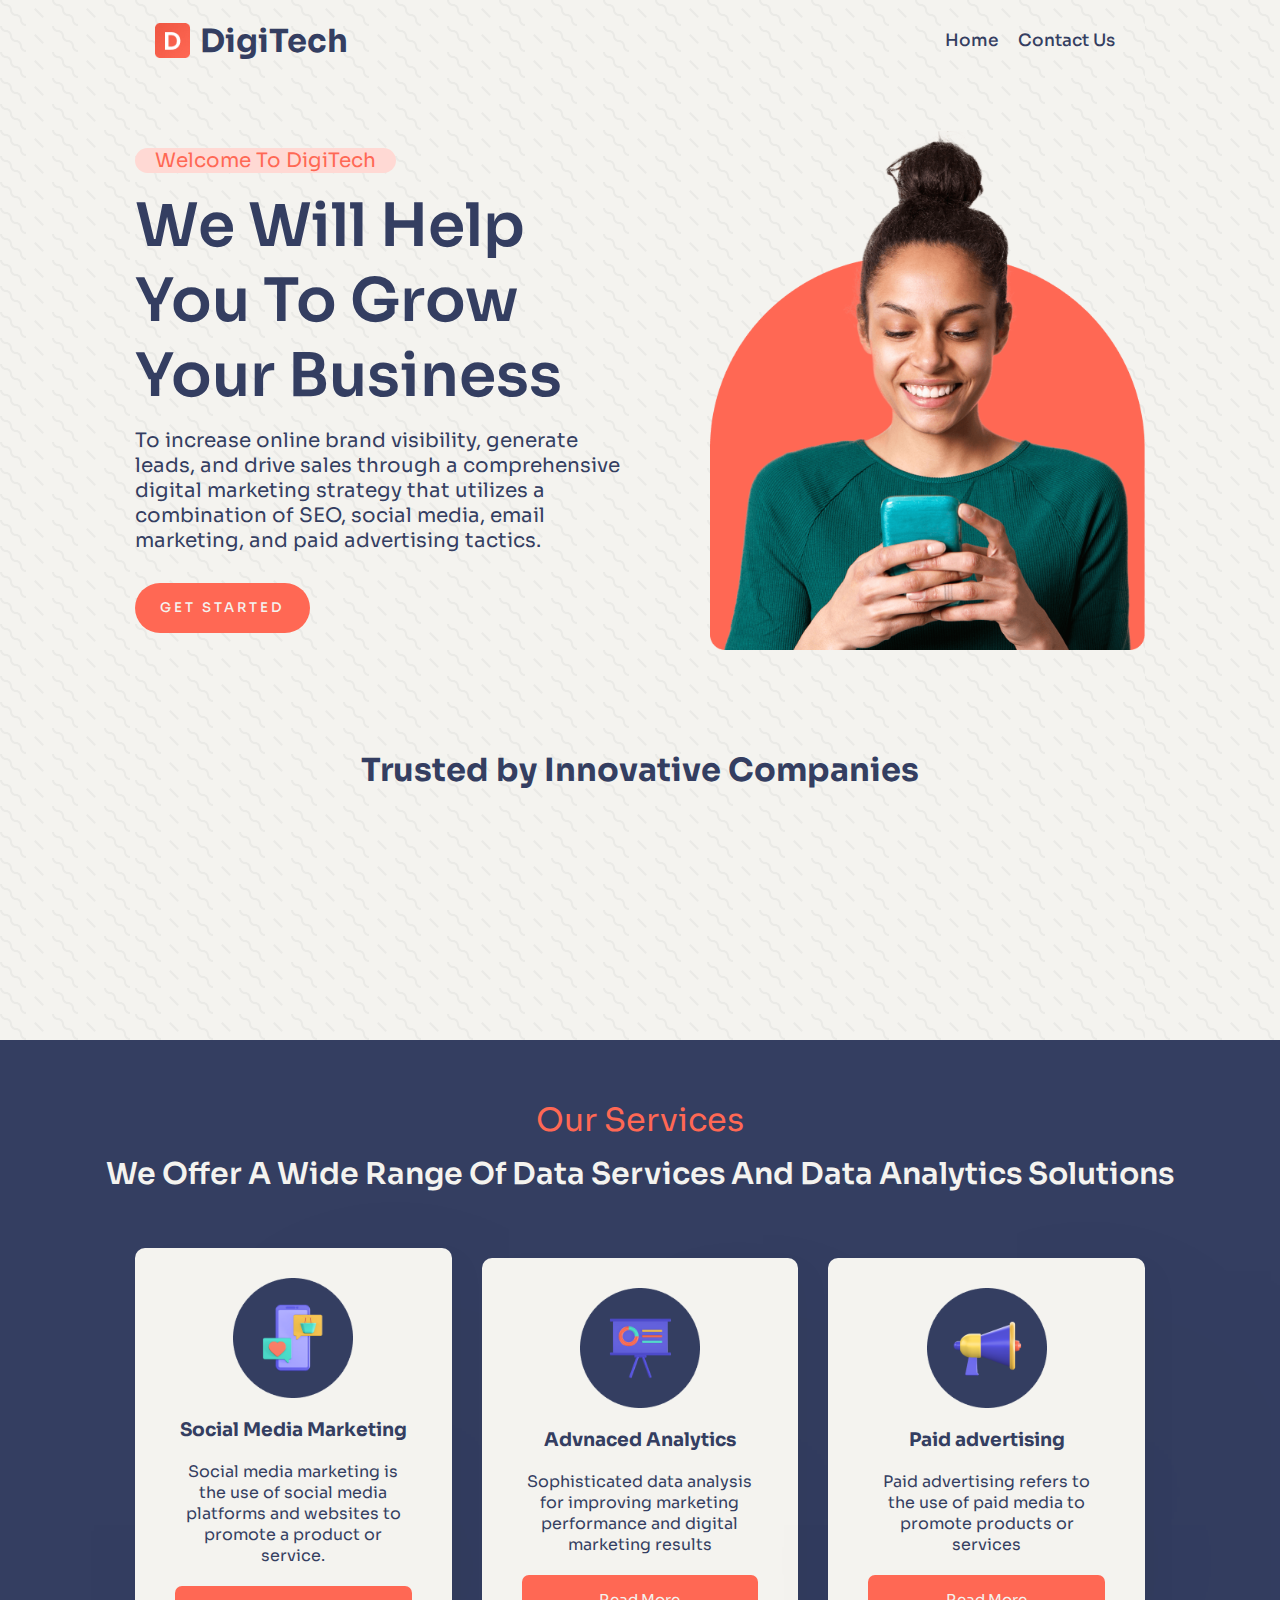
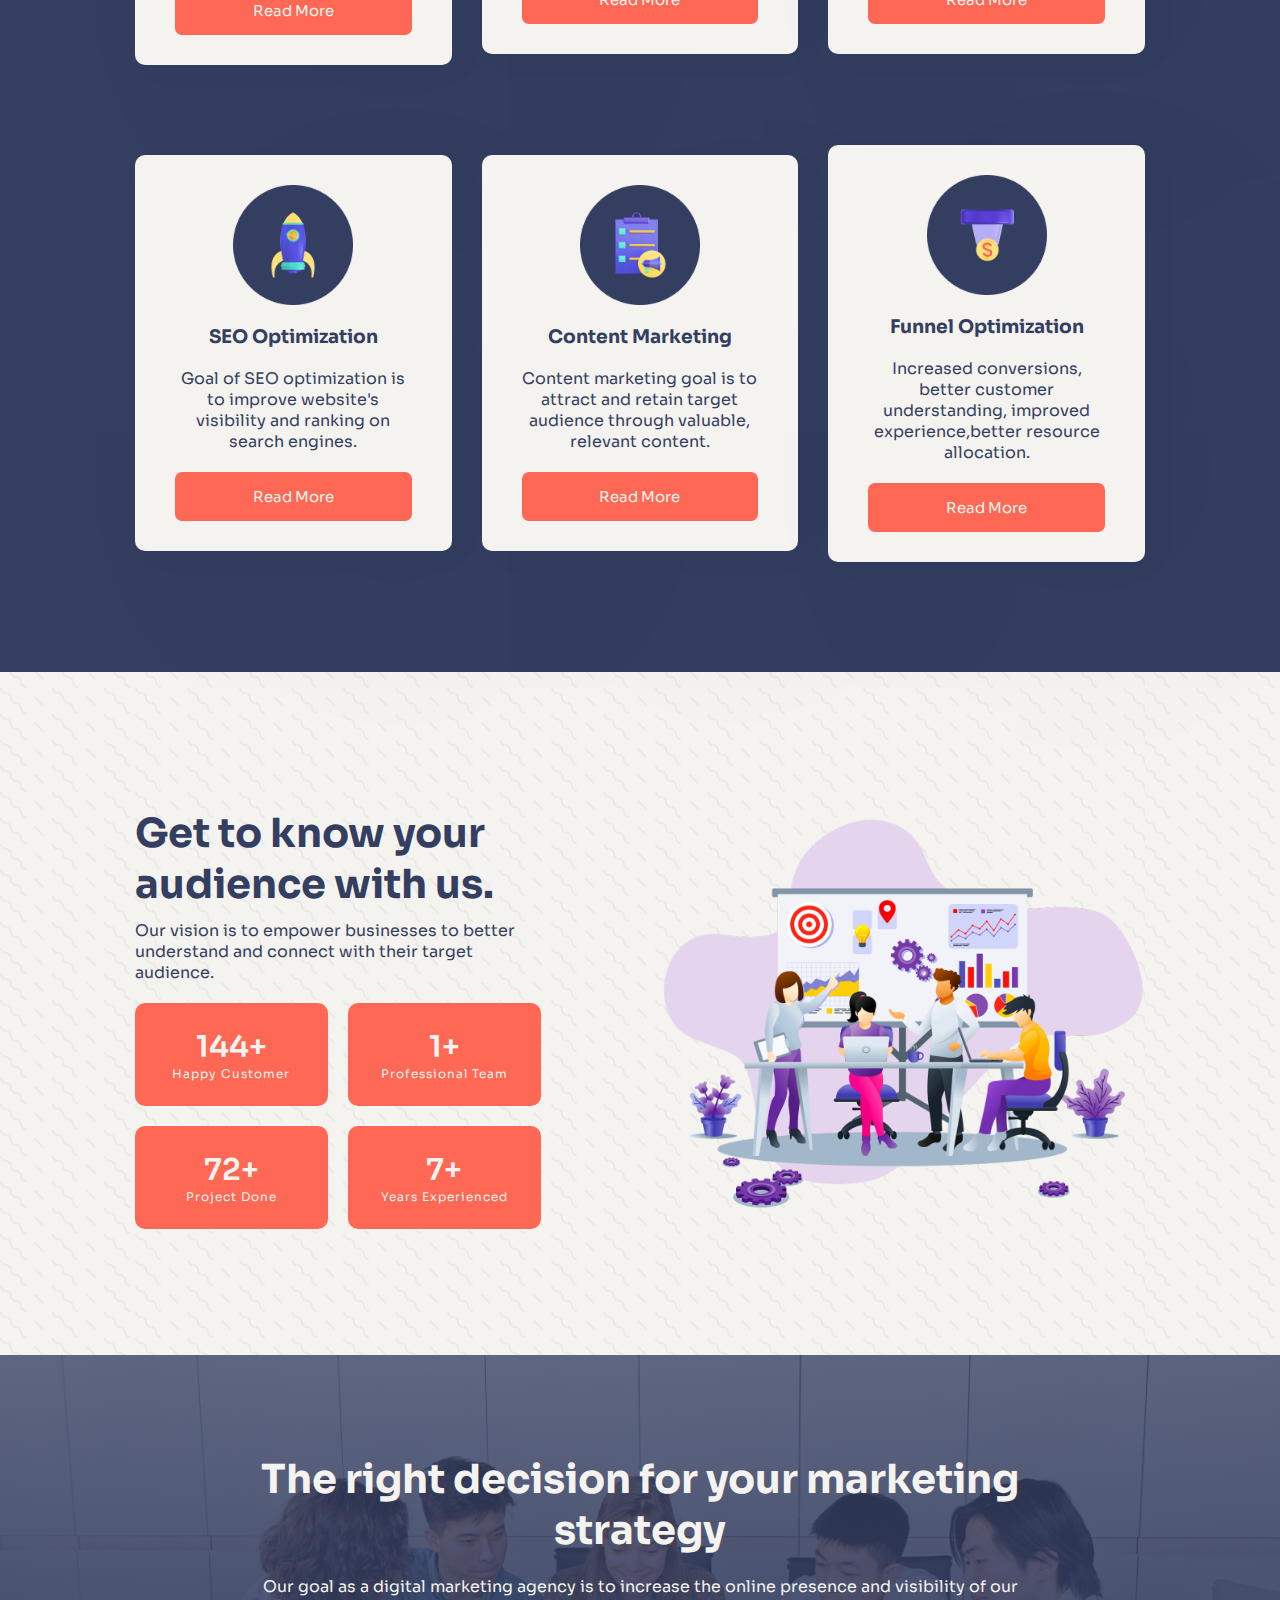
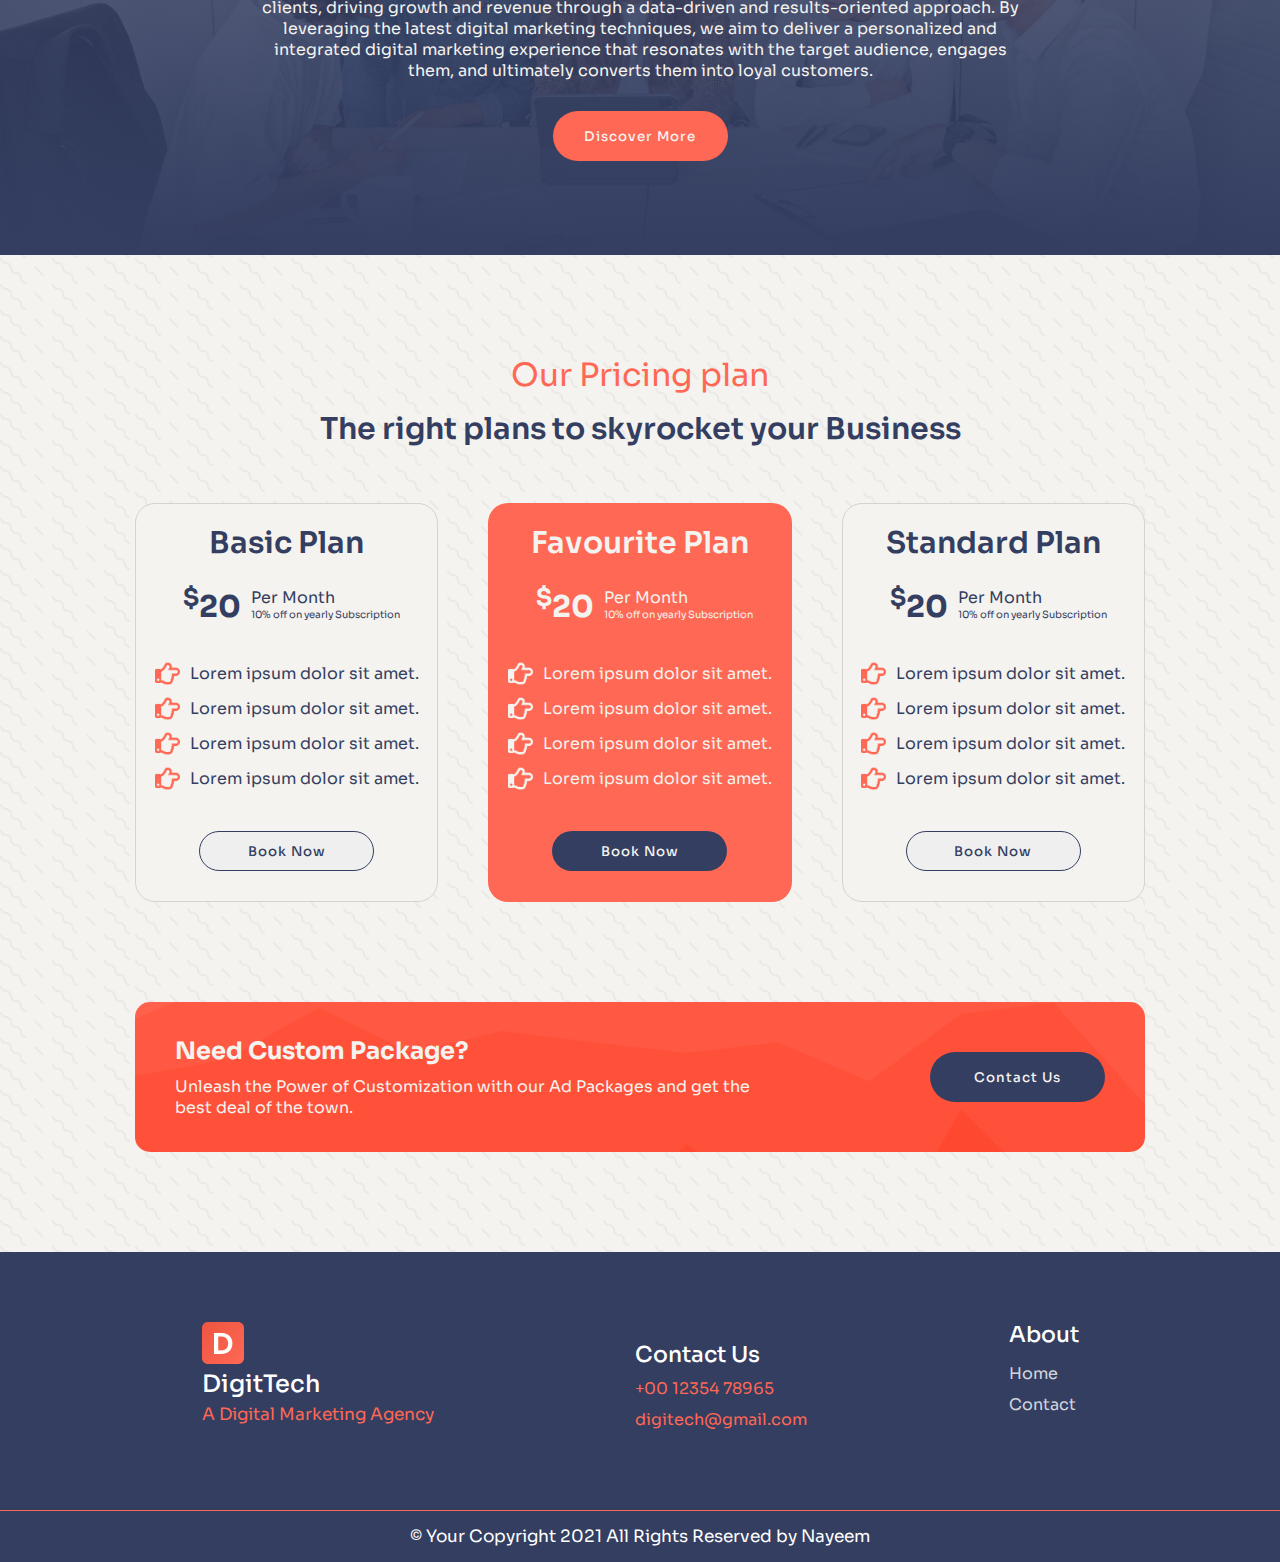
==== commit ab69d5bb: "image" ====
--- a/index.html
+++ b/index.html
@@ -6,7 +6,7 @@
     <meta http-equiv="X-UA-Compatible" content="IE=edge">
     <meta name="viewport" content="width=device-width, initial-scale=1.0">
     <!-- Linking CSS sheet -->
-    <link rel="stylesheet" href="./css/style.css">
+    <link rel="stylesheet" href="style.css">
     <!-- Linking Google Font -->
     <link rel="preconnect" href="https://fonts.googleapis.com">
     <link rel="preconnect" href="https://fonts.gstatic.com" crossorigin>
--- a/style.css
+++ b/style.css
@@ -0,0 +1,939 @@
+* {
+    margin: 0;
+    padding: 0;
+    box-sizing: border-box;
+}
+
+html {
+    background-color: #f4f3ef;
+    background-image: url("data:image/svg+xml,%3Csvg width='52' height='26' viewBox='0 0 52 26' xmlns='http://www.w3.org/2000/svg'%3E%3Cg fill='none' fill-rule='evenodd'%3E%3Cg fill='%23ababab' fill-opacity='0.13'%3E%3Cpath d='M10 10c0-2.21-1.79-4-4-4-3.314 0-6-2.686-6-6h2c0 2.21 1.79 4 4 4 3.314 0 6 2.686 6 6 0 2.21 1.79 4 4 4 3.314 0 6 2.686 6 6 0 2.21 1.79 4 4 4v2c-3.314 0-6-2.686-6-6 0-2.21-1.79-4-4-4-3.314 0-6-2.686-6-6zm25.464-1.95l8.486 8.486-1.414 1.414-8.486-8.486 1.414-1.414z' /%3E%3C/g%3E%3C/g%3E%3C/svg%3E");
+}
+
+body {
+    font-family: 'Sora', sans-serif;
+    background-color: #F4F3EF;
+    color: #343E61;
+    margin: 0 135px;
+    background-color: #f4f3ef;
+    background-image: url("data:image/svg+xml,%3Csvg width='52' height='26' viewBox='0 0 52 26' xmlns='http://www.w3.org/2000/svg'%3E%3Cg fill='none' fill-rule='evenodd'%3E%3Cg fill='%23ababab' fill-opacity='0.13'%3E%3Cpath d='M10 10c0-2.21-1.79-4-4-4-3.314 0-6-2.686-6-6h2c0 2.21 1.79 4 4 4 3.314 0 6 2.686 6 6 0 2.21 1.79 4 4 4 3.314 0 6 2.686 6 6 0 2.21 1.79 4 4 4v2c-3.314 0-6-2.686-6-6 0-2.21-1.79-4-4-4-3.314 0-6-2.686-6-6zm25.464-1.95l8.486 8.486-1.414 1.414-8.486-8.486 1.414-1.414z' /%3E%3C/g%3E%3C/g%3E%3C/svg%3E");
+}
+
+input,
+textarea,
+button {
+    font-family: inherit;
+}
+
+button {
+    cursor: pointer;
+}
+
+/* -- Header Section & Navbar -- */
+
+nav {
+    display: flex;
+    justify-content: space-between;
+    align-items: center;
+    padding: 20px;
+}
+nav a{
+    text-decoration: none;
+    color: #343E61;
+}
+
+#logo {
+    display: flex;
+    align-items: center;
+}
+
+#logo img {
+    margin-right: 10px;
+    height: 35px;
+}
+
+.navbar {
+    display: flex;
+    justify-content: flex-end;
+    list-style: none;
+    margin: 0;
+    padding: 0;
+    transition: all 0.5s ease-in-out;
+
+}
+.navbar li a {
+    display: block;
+    text-decoration: none;
+    color: #343E61;
+    font-size: 17px;
+    font-weight: 500;
+    margin: 10px;
+}
+
+.navbar li a:hover {
+    color: #FF6854;
+} 
+.hamburger{
+    width: 35px;
+    display: none;
+}
+
+/* -- Header Section & Navbar End -- */
+
+/* -- Hero Section Start -- */
+.hero-section {
+    display: flex;
+    justify-content: space-between;
+    align-items: center;
+    margin: 50px 0;
+}
+
+#headings {
+    width: 50%;
+}
+
+#headings p {
+    font-size: 20px;
+}
+
+#headings span p {
+    background-color: #FFD9D4;
+    height: 25px;
+    width: fit-content;
+    color: #FF6854;
+    border-radius: 80px;
+    padding: 0 20px;
+    align-items: center;
+}
+
+#headings button {
+    width: 175px;
+    height: 50px;
+    background-color: #FF6854;
+    color: #F4F3EF;
+    border: none;
+    font-weight: 500;
+    border-radius: 100px;
+    letter-spacing: 3px;
+    cursor: pointer;
+    margin-top: 30px;
+    text-align: center;
+}
+
+#headings button:hover {
+    background-color: #343E61;
+    color: #F4F3EF;
+}
+
+.hero-section h1 {
+    font-weight: 600;
+    font-size: 60px;
+    margin-top: 15px;
+    margin-bottom: 15px;
+}
+
+.hero-section img {
+    width: 435px;
+}
+
+/* -- Hero Section End -- */
+
+/* -- Company Logo Slide Start -- */
+.company-logos {
+    margin-top: 100px;
+    text-align: center;
+    margin-bottom: 100px;
+}
+
+.company-logos h1 {
+    margin-bottom: 50px;
+}
+
+@keyframes scroll {
+    0% {
+        transform: translateX(0);
+    }
+
+    100% {
+        transform: translateX(calc(-250px * 10));
+    }
+}
+
+.slider {
+    height: 100px;
+    margin: auto;
+    overflow: hidden;
+    position: relative;
+    width: auto;
+}
+
+.slider .slide-track {
+    animation: scroll 30s linear infinite;
+    display: flex;
+    align-items: center;
+    justify-content: center;
+    width: calc(250px * 20);
+}
+
+.slide img {
+    height: 50px;
+}
+
+.slider .slide {
+    margin-right: 100px;
+    height: 80px;
+    width: 250px;
+}
+
+/* -- Company Logo Slide End -- */
+
+/* -- Service Section Start -- */
+.services {
+    background-color: #343E61;
+    margin: 0 -135px;
+    color: #F4F3EF;
+    padding: 60px 0;
+    text-align: center;
+}
+
+.services h1 {
+    font-weight: 400;
+    margin-bottom: 15px;
+    color: #FF6854;
+}
+
+.services h2 {
+    font-weight: 600;
+    font-size: 30px;
+    text-align: center;
+    margin-bottom: 55px;
+}
+
+.sevice-cards-grid {
+    display: grid;
+    justify-items: center;
+    align-items: center;
+    gap: 30px;
+    grid-template-columns: 1fr 1fr 1fr;
+    margin: 0 135px;
+}
+
+.card {
+    background-color: #F4F3EF;
+    border-radius: 10px;
+    width: fit-content;
+    height: fit-content;
+    padding: 30px 40px;
+    color: #343E61;
+    margin-bottom: 50px;
+    box-shadow: 12.8px 9px 33.6px rgba(0, 0, 0, 0.02), 102px 72px 268px rgba(0, 0, 0, 0.04);
+    display: flex;
+    flex-direction: column;
+    justify-content: center;
+    align-items: center;
+    gap: 20px;
+    transition: all 0.3s ease-in;
+}
+.card:hover{
+    transform: translate(0, -8px);
+}
+
+.card button {
+    width: 100%;
+    border-radius: 7px;
+    padding: 15px 0;
+    background-color: #FF6854;
+    border: none;
+    color: #F4F3EF;
+    font-size: 15px;
+}
+
+.card button:hover {
+    background-color: #343E61;
+}
+
+.card img {
+    width: 120px;
+}
+
+/* -- Service Section End -- */
+/* -- Audience section Start -- */
+.audience {
+    margin: 100px 0;
+    display: flex;
+    align-items: center;
+}
+
+.audience h1 {
+    margin: 10px 0;
+    font-size: 40px;
+}
+
+#audience-img {
+    display: inline-flex;
+    justify-content: flex-end;
+}
+
+#audience-img img {
+    width: 80%;
+    border-radius: 10px;
+}
+
+#project-count-grid {
+    display: grid;
+    grid-template-columns: 1fr 1fr;
+    gap: 20px;
+    margin-top: 20px;
+}
+
+.count {
+    display: inline-flex;
+    justify-content: center;
+}
+
+.count-card {
+    background-color: #FF6854;
+    color: #F4F3EF;
+    padding: 25px;
+    border-radius: 10px;
+    font-size: 30px;
+    font-weight: 600;
+    text-align: center;
+    display: flex;
+    flex-direction: column;
+}
+
+.count-card p {
+    margin: 0;
+}
+
+.sub-text {
+    font-size: 12px;
+    font-weight: 400;
+    letter-spacing: 1px;
+}
+
+/* -- Audience section End -- */
+
+/* -- Discover More -- */
+.discover-more {
+    background-image: linear-gradient(0deg, #343E61 0%, #343e61c0 100%), url("./images/pexels-mikhail-nilov-7988669.jpg");
+    background-repeat: no-repeat;
+    background-size: cover;
+    background-position: center;
+    height: 500px;
+    display: flex;
+    margin: 0 -135px;
+    justify-content: center;
+}
+
+#discover-container {
+    display: flex;
+    flex-direction: column;
+    align-items: center;
+    gap: 15px;
+    justify-content: center;
+    width: 60%;
+    text-align: center;
+    color: #F4F3EF;
+}
+
+.discover-more h1 {
+    font-size: 40px;
+    color: #F4F3EF;
+    margin: 5px;
+}
+
+.discover-more button {
+    width: 175px;
+    height: 50px;
+    background-color: #FF6854;
+    color: #F4F3EF;
+    border: none;
+    font-weight: 500;
+    border-radius: 100px;
+    letter-spacing: 1px;
+    cursor: pointer;
+    margin-top: 15px;
+    text-align: center;
+}
+
+/* -- Discover More  End-- */
+
+/* -- Pricing Plan -- */
+.pricing-plan {
+    text-align: center;
+    margin: 100px 0;
+}
+
+.pricing-plan h1 {
+    font-weight: 400;
+    margin-bottom: 15px;
+    color: #FF6854;
+}
+
+.pricing-plan h2 {
+    font-weight: 600;
+    font-size: 30px;
+    text-align: center;
+    margin-bottom: 55px;
+}
+
+#pricing-grid {
+    display: grid;
+    grid-template-columns: 1fr 1fr 1fr;
+    gap: 50px;
+}
+
+.pricing-card {
+    display: flex;
+    flex-direction: column;
+    align-items: center;
+    justify-content: center;
+    border: 1px solid #d3d3d3;
+    border-radius: 20px;
+    padding-bottom: 30px;
+    background-color: #F4F3EF;
+}
+
+.pricing-card:hover {
+    background: #FF6854;
+    color: #F4F3EF;
+}
+
+.pricing-card h2 {
+    margin: 0;
+    padding: 20px 0 5px 0;
+}
+
+.pricing-card button {
+    width: 175px;
+    height: 40px;
+    border: 1px solid #343E61;
+    color: #343E61;
+    font-weight: 500;
+    border-radius: 100px;
+    letter-spacing: 1px;
+    cursor: pointer;
+    margin-top: 30px;
+    text-align: center;
+}
+
+.pricing-card button:hover {
+    background: #343E61;
+    color: #F4F3EF;
+}
+
+.price-tag p {
+    font-size: 30px;
+    font-weight: 700;
+    padding: 0;
+    margin: 10px;
+}
+
+.price-wrapper {
+    display: flex;
+    align-items: center;
+    margin: 5px 0 25px 0;
+}
+
+.bullet-point {
+    display: flex;
+    align-items: center;
+    margin-bottom: 10px;
+}
+
+.bullet-point img {
+    height: 25px;
+    margin-right: 10px;
+}
+
+.message-wrapper {
+    display: flex;
+    flex-direction: column;
+    align-items: flex-start;
+}
+
+.message-wrapper p {
+    margin: 0;
+}
+
+.small-text {
+    font-size: 10px;
+}
+
+.pricing-card-middle {
+    display: flex;
+    flex-direction: column;
+    align-items: center;
+    color: #F4F3EF;
+    background: #FF6854;
+    justify-content: center;
+    border-radius: 20px;
+    padding-bottom: 30px;
+}
+
+.pricing-card-middle h2 {
+    margin: 0;
+    padding: 20px 0 5px 0;
+}
+
+.pricing-card-middle button {
+    width: 175px;
+    height: 40px;
+    background: #343E61;
+    border: none;
+    color: #F4F3EF;
+    font-weight: 500;
+    border-radius: 100px;
+    letter-spacing: 1px;
+    cursor: pointer;
+    margin-top: 30px;
+    text-align: center;
+}
+
+.pricing-card-middle button:hover {
+    background: #F4F3EF;
+    color: #FF6854;
+}
+
+/* -- Pricing Plan End -- */
+
+/* -- Custom Package Start -- */
+.custom-package {
+    background: url('/images/stacked-peaks-haikei.svg');
+    background-size: cover;
+    background-position: center;
+    background-repeat: no-repeat;
+    height: 150px;
+    border-radius: 15px;
+    padding: 40px;
+    display: flex;
+    justify-content: space-between;
+    align-items: center;
+    color: #F4F3EF;
+    margin-bottom: 100px;
+}
+
+.custom-package p {
+    margin-top: 10px;
+    width: 80%;
+}
+
+.custom-package button {
+    width: 175px;
+    height: 50px;
+    background: #343E61;
+    color: #F4F3EF;
+    border: none;
+    font-weight: 500;
+    border-radius: 100px;
+    letter-spacing: 1px;
+    cursor: pointer;
+    text-align: center;
+}
+
+.custom-package button a {
+    text-decoration: none;
+    color: #F4F3EF;
+}
+
+.custom-package button a:hover {
+    text-decoration: none;
+    color: #343E61;
+}
+
+.custom-package button:hover {
+    background: #F4F3EF;
+    color: #FF6854;
+}
+
+/* -- Custom Package End -- */
+/* -- Testimonial Start -- */
+
+/* -- Testimonial End -- */
+
+/* -- Footer Start -- */
+.main-footer {
+    padding: 70px 0;
+    display: flex;
+    justify-content: space-evenly;
+    background-color: #343E61;
+    margin: 0 -135px;
+}
+
+.main-footer ul {
+    list-style: none;
+}
+
+.main-footer h1 {
+    font-size: 22px;
+    line-height: 117%;
+    color: #ffffff;
+    margin-bottom: 10px;
+    font-weight: 500;
+}
+
+.main-footer h2 {
+    color: #ffffff;
+    font-weight: 500;
+}
+
+.main-footer ul li a {
+    color: #ffffffcc;
+    text-decoration: none;
+}
+
+footer {
+    background-color: #343E61;
+    border-top: 1px solid #FF6854;
+    font-size: 17px;
+    padding: 15px 5px;
+    margin: 0 -135px;
+    color: #ffffff;
+    text-align: center;
+}
+
+footer a {
+    text-decoration: none;
+    color: #ffffff;
+}
+
+.logoinfo p {
+    color: #FF6854;
+    font-size: 17px;
+    margin-top: 5px;
+}
+
+.contact-details {
+    margin-top: 20px;
+}
+
+.contact-details li {
+    list-style: none;
+    margin: 10px 0;
+}
+
+.contact-details li a {
+    text-decoration: none;
+    color: #FF6854;
+}
+
+.com ul li {
+    padding: 5px 0;
+}
+/* -- Footer End -- */
+.mobile-menu{
+    margin-left: 0;
+    cursor: pointer;
+}
+
+/* mobile responsiveness */
+@media only screen and (max-width: 520px) {
+    body{
+        margin: 10px 30px;
+    }
+    /* Navbar Start  */
+    .navbar{
+        position: absolute;
+        display: flex;
+        flex-direction: column;
+        justify-content: center;
+        align-items: center;
+        background-color: rgba(255, 104, 84, 0.5);
+        backdrop-filter: blur(17px);
+        width: 100vw;
+        right: 0;
+        top: 80px;
+        height: 200px;
+        margin-top: -100%;
+    }
+    .navbar.mobile-menu{
+        margin-top: 0;
+    }
+    .hamburger{
+        display: block;
+    }
+    /* Navbar End  */
+    .hero-section{
+        display: flex;
+        flex-direction: column;
+        justify-content: center;
+        align-items: center;
+        margin: 50px 0;
+    }
+    .hero-section h1 {
+        font-weight: 600;
+        font-size: 40px;
+        width: 100%;
+        text-align: center;
+    }
+    #headings{
+        display: flex;
+        flex-direction: column;
+        justify-content: center;
+        align-items: center;
+        width: 80vw;
+    }
+    #headings p {
+        font-size: 15px;
+        text-align: center;
+    }
+    #headings span p {
+        height: max-content;
+    }
+    .hero-section img {
+        margin-top: 30px;
+        width: 70vw;
+    }
+    .services {
+        width: fit-content;
+        margin: 0 -30px;
+    }
+    .sevice-cards-grid {
+        display: grid;
+        flex-direction: column;
+        justify-items: center;
+        align-items: center;
+        gap: 10px;
+        grid-template-columns: 1fr;
+        padding: 0;
+        margin: 0;
+    }
+    .services h2 {
+        font-weight: 600;
+        font-size: 20px;
+        padding: 0 100px;
+        text-align: center;
+        margin-bottom: 55px;
+    }
+    .card {
+        width: 70vw;
+        height: fit-content;
+        margin-bottom: 50px;
+    }
+    .audience {
+        margin: 100px 0;
+        display: flex;
+        flex-direction: column;
+        justify-content: center;
+        align-items: center;
+        text-align: center;
+    }
+    #audience-img{
+        justify-content: center;
+    }
+    .audience h1 {
+        margin: 10px 0;
+        font-size: 30px;
+    }
+    .discover-more {
+        margin: 0;
+        position: relative;
+        align-items: center;
+    }
+    #discover-container{
+        width: auto;
+        position: absolute;
+        padding: 35px 35px;
+    }
+    .discover-more h1{
+        font-size: 25px;
+    }
+    #pricing-grid {
+        display: grid;
+        grid-template-columns: 1fr;
+        gap: 25px;
+    }
+
+    .custom-package {
+        height: max-content;
+        border-radius: 15px;
+        padding: 40px;
+        display: flex;
+        flex-direction: column;
+        text-align: center;
+        align-items: center;
+        gap: 10px;
+        margin-bottom: 100px;
+    }
+    #custom-package-text{
+        display: flex;
+        flex-direction: column;
+        align-items: center;
+    }
+    .logoinfo{
+        display: flex;
+        flex-direction: column;
+        align-items: center;
+    }
+    footer {
+        margin: 0 -30px;
+
+    }
+    .main-footer{
+        display: flex;
+        flex-direction: column;
+        justify-content: center;
+        align-items: center;
+        text-align: center;
+        gap: 15px;
+        margin: 0 -30px;
+    }
+
+}
+
+/* tablet responsive */
+@media only screen and (max-width: 768px) {
+    body{
+        margin: 10px 30px;
+    }
+    /* Navbar Start  */
+    .navbar{
+        position: absolute;
+        display: flex;
+        flex-direction: column;
+        justify-content: center;
+        align-items: center;
+        background-color: rgba(255, 104, 84, 0.5);
+        backdrop-filter: blur(17px);
+        width: 100vw;
+        right: 0;
+        top: 80px;
+        height: 200px;
+        margin-right: -100%;
+    }
+    .navbar.mobile-menu{
+        margin-right: 0;
+    }
+    .hamburger{
+        display: block;
+        cursor: pointer;
+    }
+    /* Navbar End  */
+    .hero-section{
+        display: flex;
+        flex-direction: column;
+        justify-content: center;
+        align-items: center;
+        margin: 50px 0;
+    }
+    .hero-section h1 {
+        font-weight: 600;
+        font-size: 40px;
+        width: 100%;
+        text-align: center;
+    }
+    #headings{
+        display: flex;
+        flex-direction: column;
+        justify-content: center;
+        align-items: center;
+        width: 80vw;
+    }
+    #headings p {
+        font-size: 15px;
+        text-align: center;
+    }
+    #headings span p {
+        height: max-content;
+    }
+    .hero-section img {
+        margin-top: 30px;
+        width: 70vw;
+    }
+    .services {
+        width: fit-content;
+        margin: 0 -30px;
+    }
+    .sevice-cards-grid {
+        display: grid;
+        flex-direction: column;
+        justify-items: center;
+        align-items: center;
+        gap: 10px;
+        grid-template-columns: 1fr;
+        padding: 0;
+        margin: 0;
+    }
+    .services h2 {
+        font-weight: 600;
+        font-size: 20px;
+        padding: 0 100px;
+        text-align: center;
+        margin-bottom: 55px;
+    }
+    .card {
+        width: 70vw;
+        height: fit-content;
+        margin-bottom: 50px;
+    }
+    .audience {
+        margin: 100px 0;
+        display: flex;
+        flex-direction: column;
+        justify-content: center;
+        align-items: center;
+        text-align: center;
+    }
+    #audience-img{
+        justify-content: center;
+    }
+    .audience h1 {
+        margin: 10px 0;
+        font-size: 30px;
+    }
+    .discover-more {
+        margin: 0;
+        position: relative;
+        align-items: center;
+    }
+    #discover-container{
+        width: auto;
+        position: absolute;
+        padding: 35px 35px;
+    }
+    .discover-more h1{
+        font-size: 25px;
+    }
+    #pricing-grid {
+        display: grid;
+        grid-template-columns: 1fr;
+        gap: 25px;
+    }
+
+    .custom-package {
+        height: max-content;
+        border-radius: 15px;
+        padding: 40px;
+        display: flex;
+        flex-direction: column;
+        text-align: center;
+        align-items: center;
+        gap: 10px;
+        margin-bottom: 100px;
+    }
+    #custom-package-text{
+        display: flex;
+        flex-direction: column;
+        align-items: center;
+    }
+    .logoinfo{
+        display: flex;
+        flex-direction: column;
+        align-items: center;
+    }
+    footer {
+        margin: 0 -30px;
+
+    }
+    .main-footer{
+        display: flex;
+        flex-direction: column;
+        justify-content: center;
+        align-items: center;
+        text-align: center;
+        gap: 15px;
+        margin: 0 -30px;
+    }
+
+}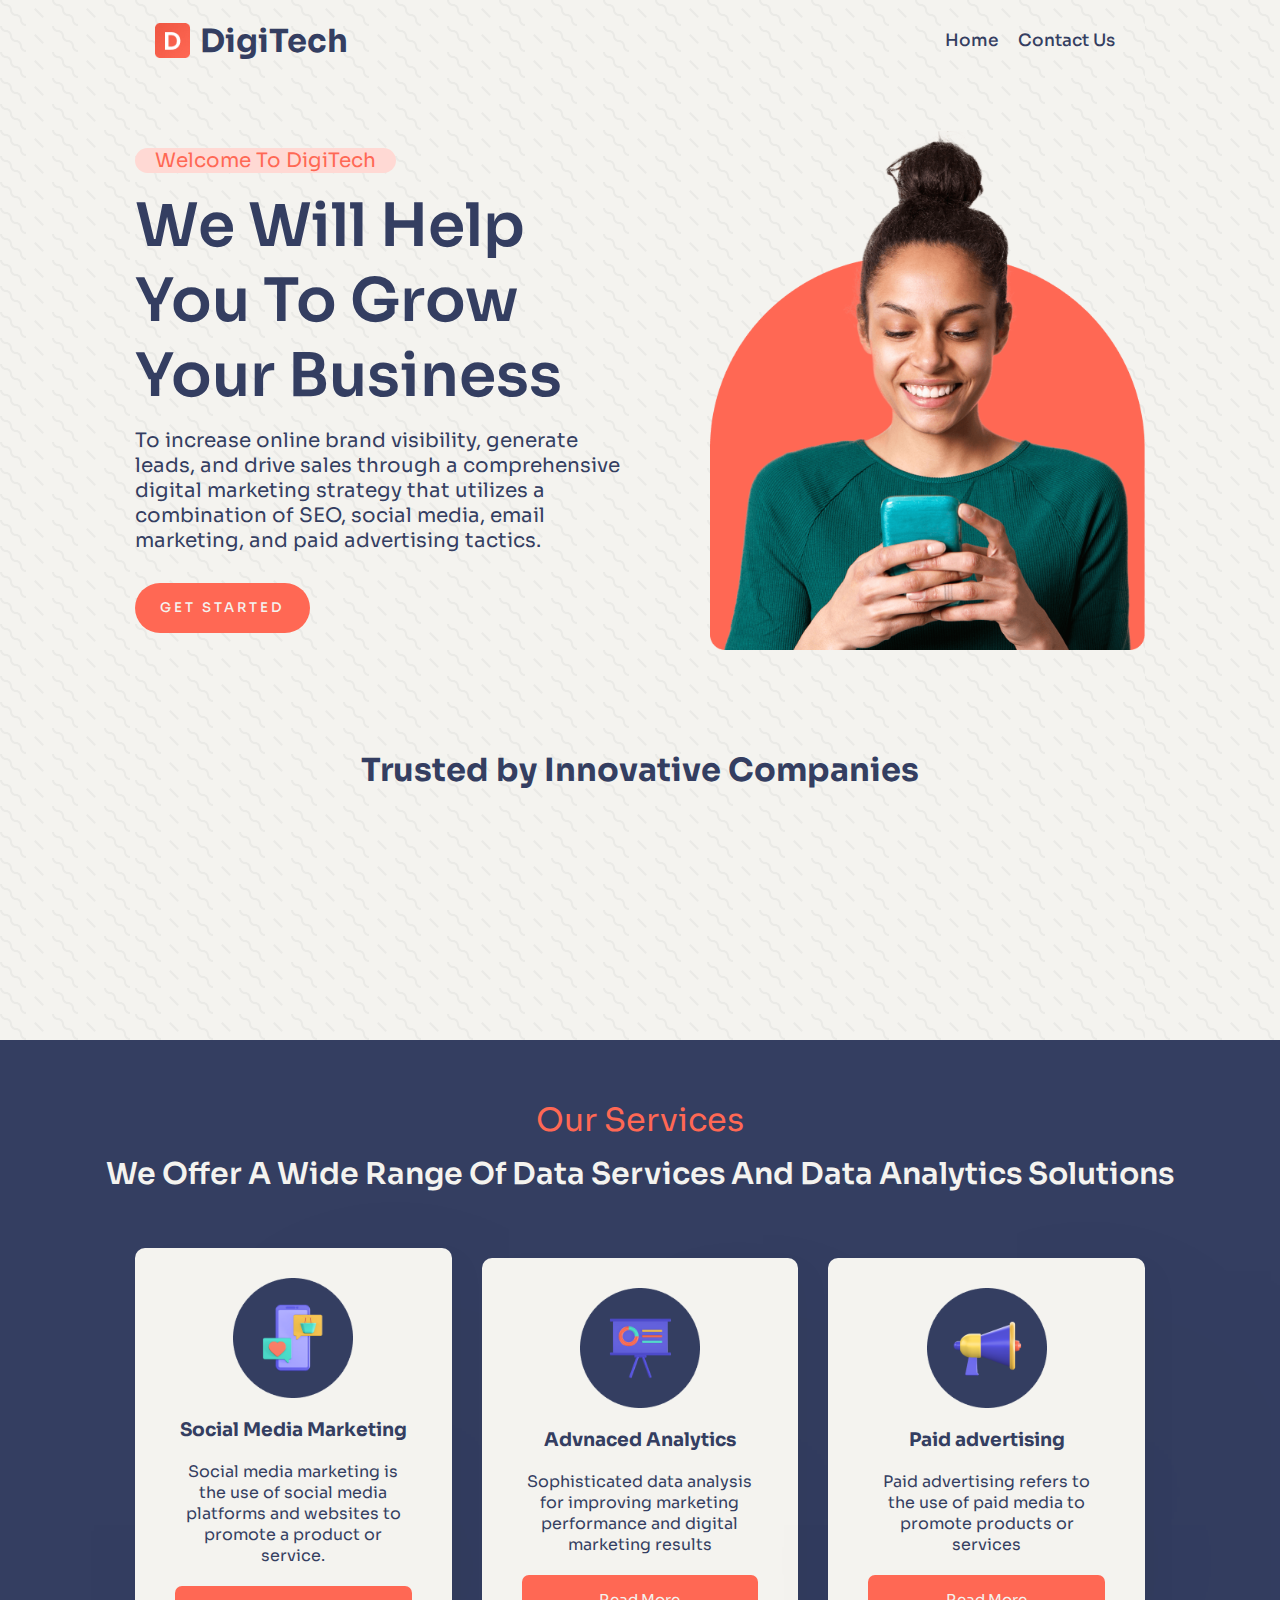
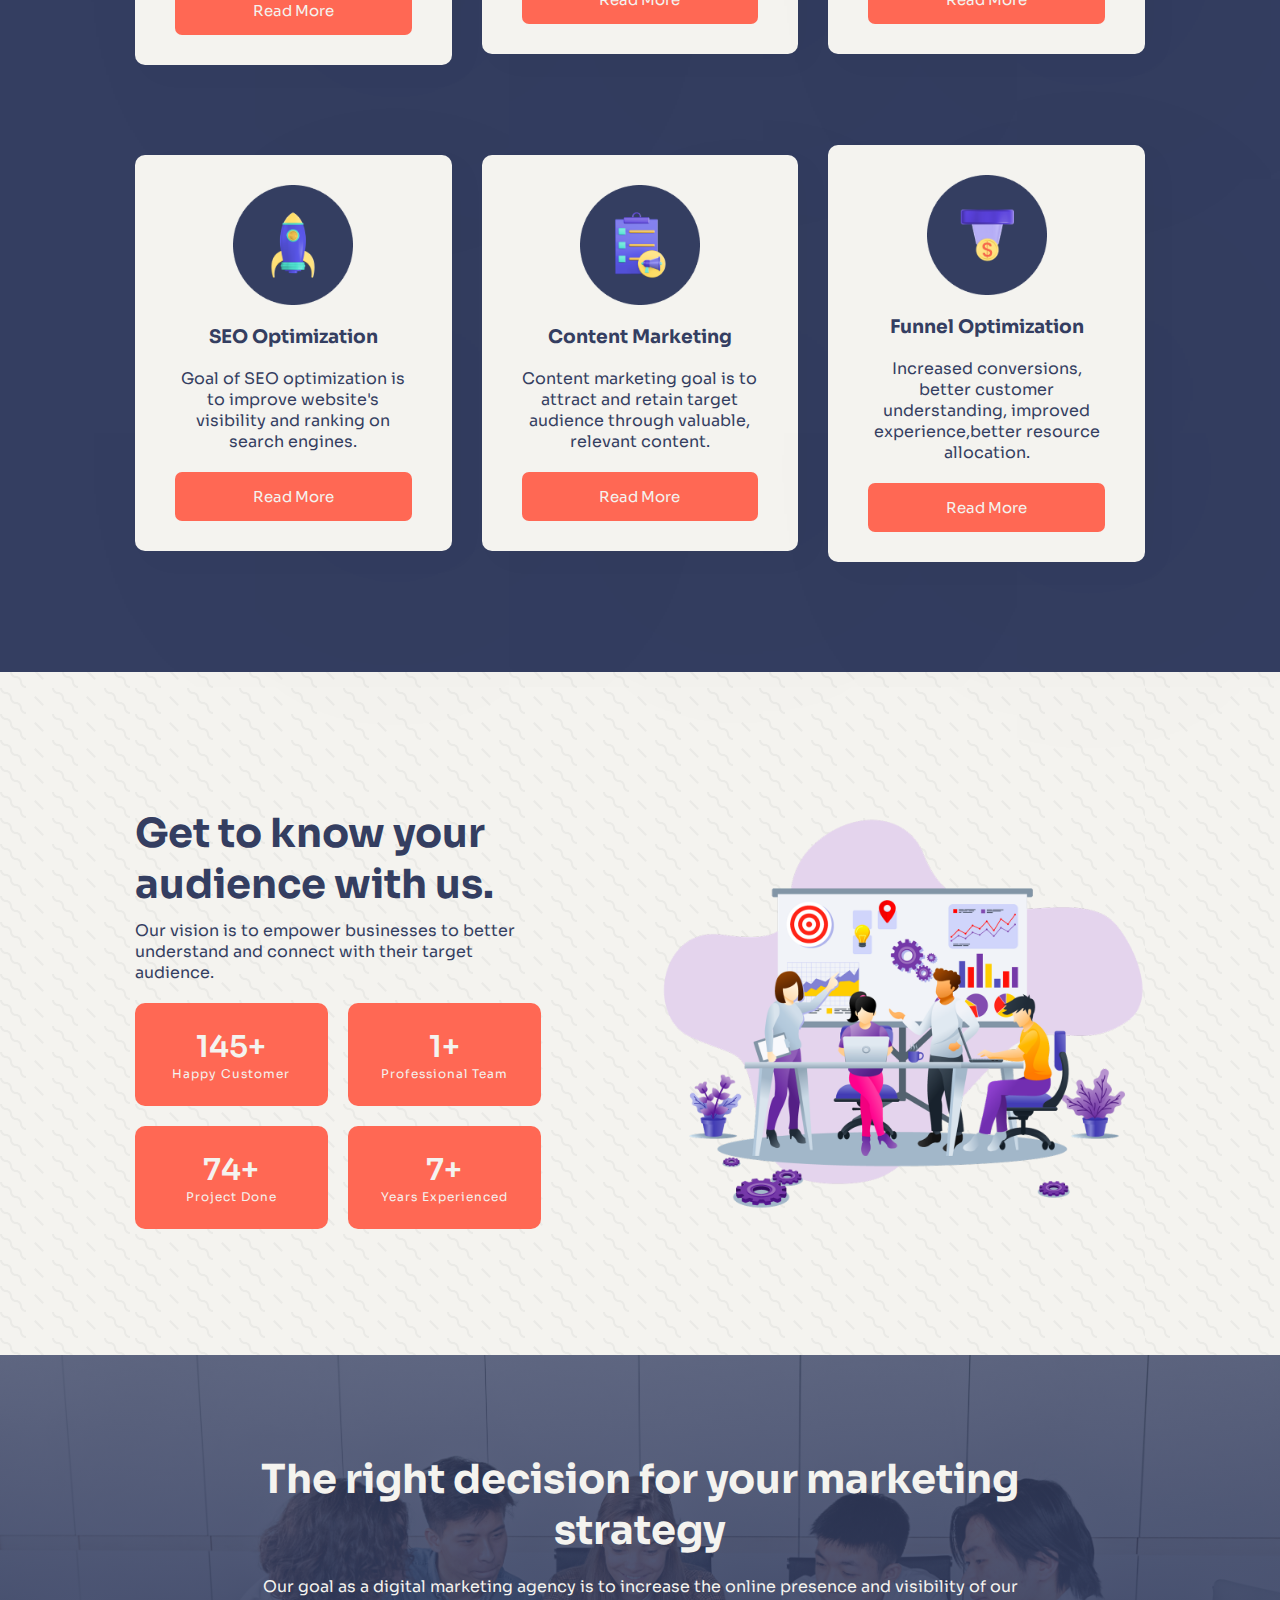
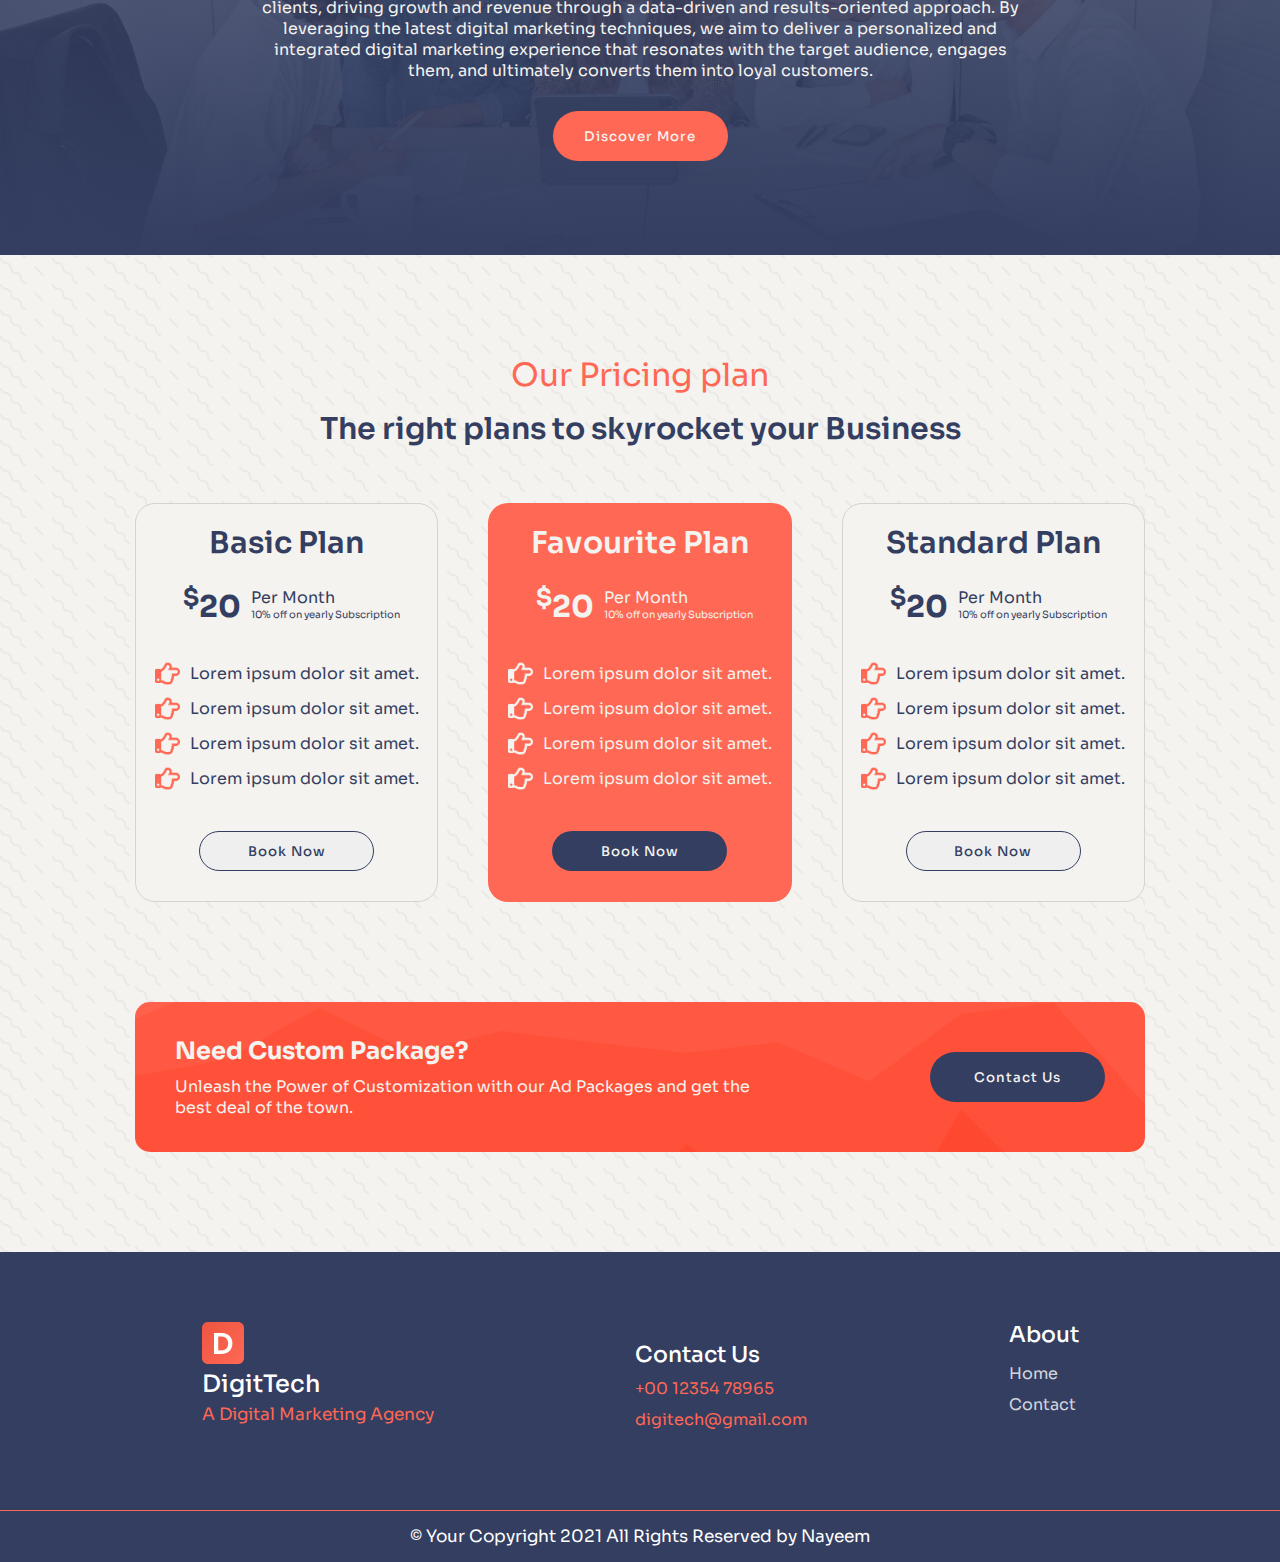
==== commit 88ac6888: "issues solved" ====
--- a/index.html
+++ b/index.html
@@ -13,6 +13,8 @@
     <link href="https://fonts.googleapis.com/css2?family=Sora:wght@100;300;400;500;600;700;800&display=swap"
         rel="stylesheet">
     <!-- Linking Google Font End -->
+    <!-- favicon linking -->
+    <link rel="shortcut icon" href="./images/logo.ico" type="image/x-icon">
     <title>DigiTech</title>
 
 </head>
--- a/style.css
+++ b/style.css
@@ -500,7 +500,7 @@
 
 /* -- Custom Package Start -- */
 .custom-package {
-    background: url('/images/stacked-peaks-haikei.svg');
+    background: url('./images/stacked-peaks-haikei.svg');
     background-size: cover;
     background-position: center;
     background-repeat: no-repeat;
@@ -647,6 +647,9 @@
         height: 200px;
         margin-top: -100%;
     }
+    .navbar li a:hover {
+        color: #F4F3EF;
+    } 
     .navbar.mobile-menu{
         margin-top: 0;
     }
@@ -794,16 +797,16 @@
         flex-direction: column;
         justify-content: center;
         align-items: center;
-        background-color: rgba(255, 104, 84, 0.5);
+        background-color: rgba(255, 104, 84, 1);
         backdrop-filter: blur(17px);
         width: 100vw;
         right: 0;
         top: 80px;
         height: 200px;
-        margin-right: -100%;
+        margin-top: -100%;
     }
     .navbar.mobile-menu{
-        margin-right: 0;
+        margin-top: 0;
     }
     .hamburger{
         display: block;
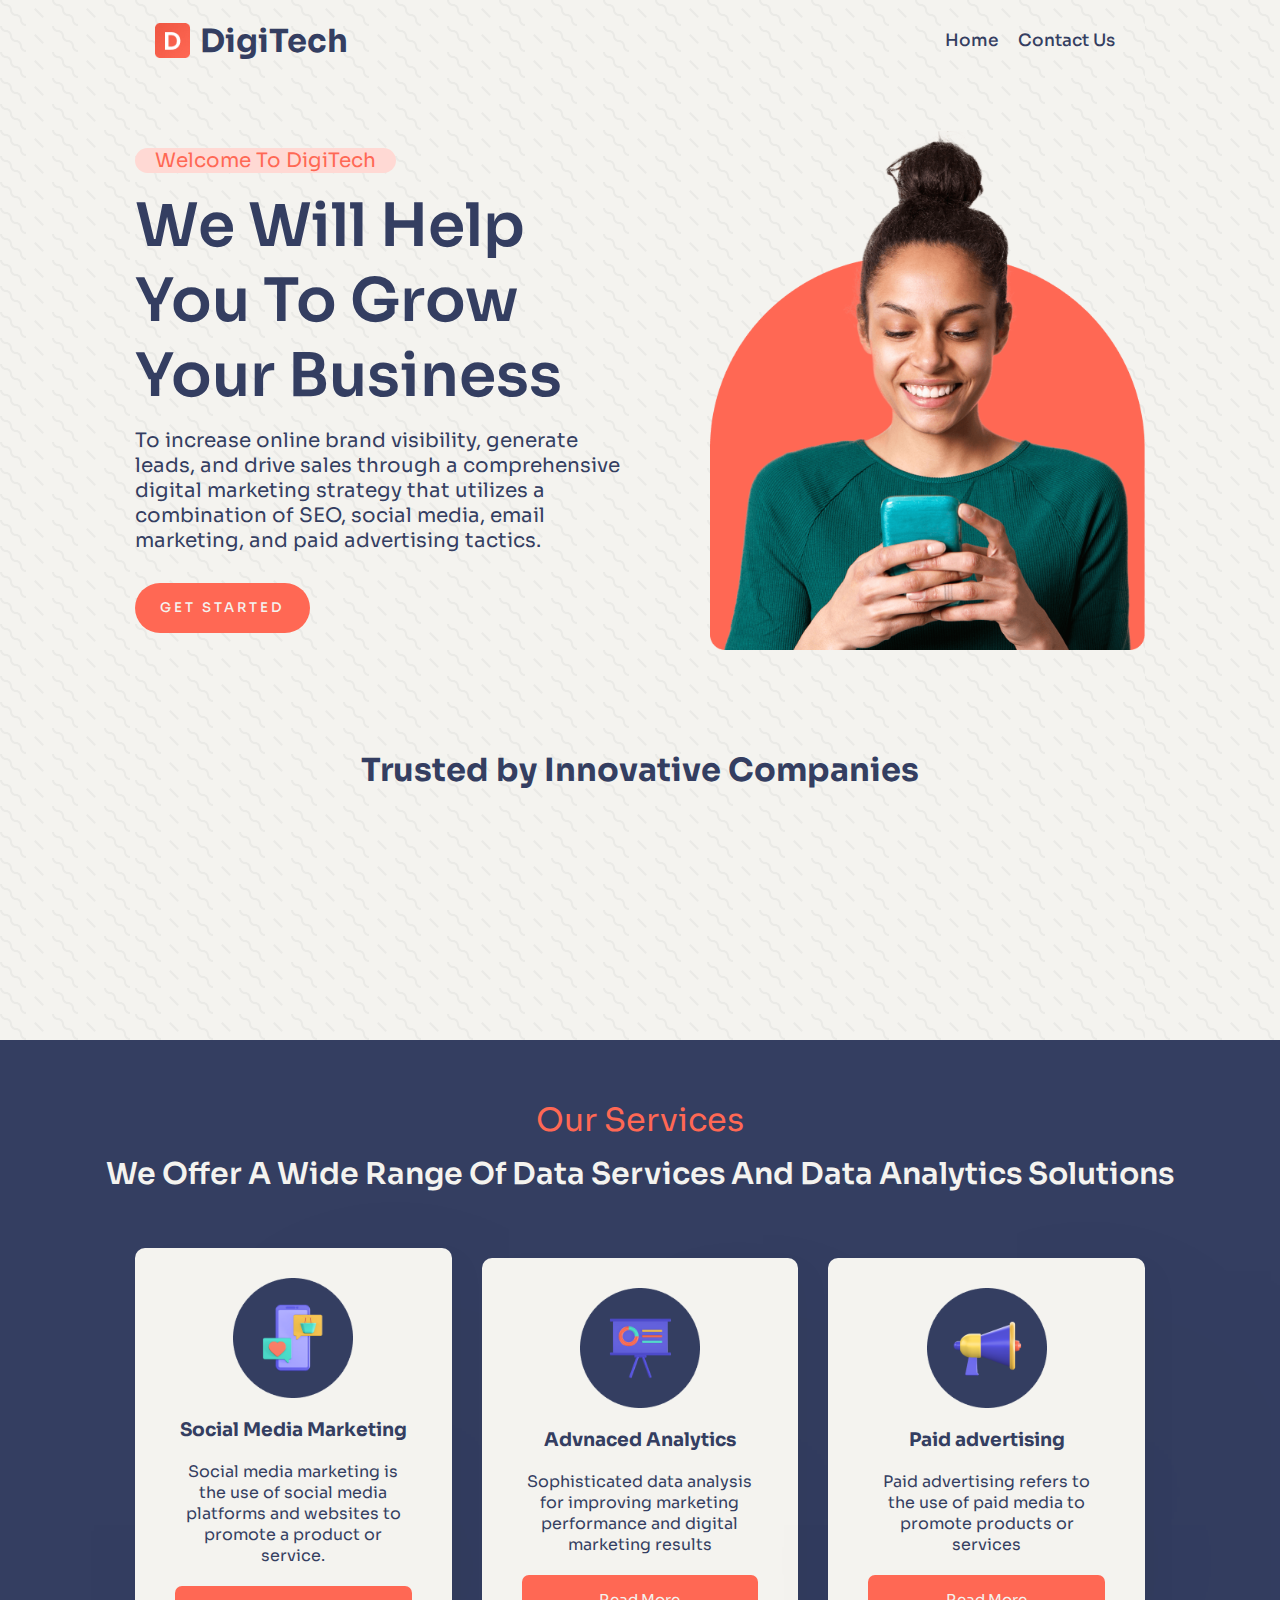
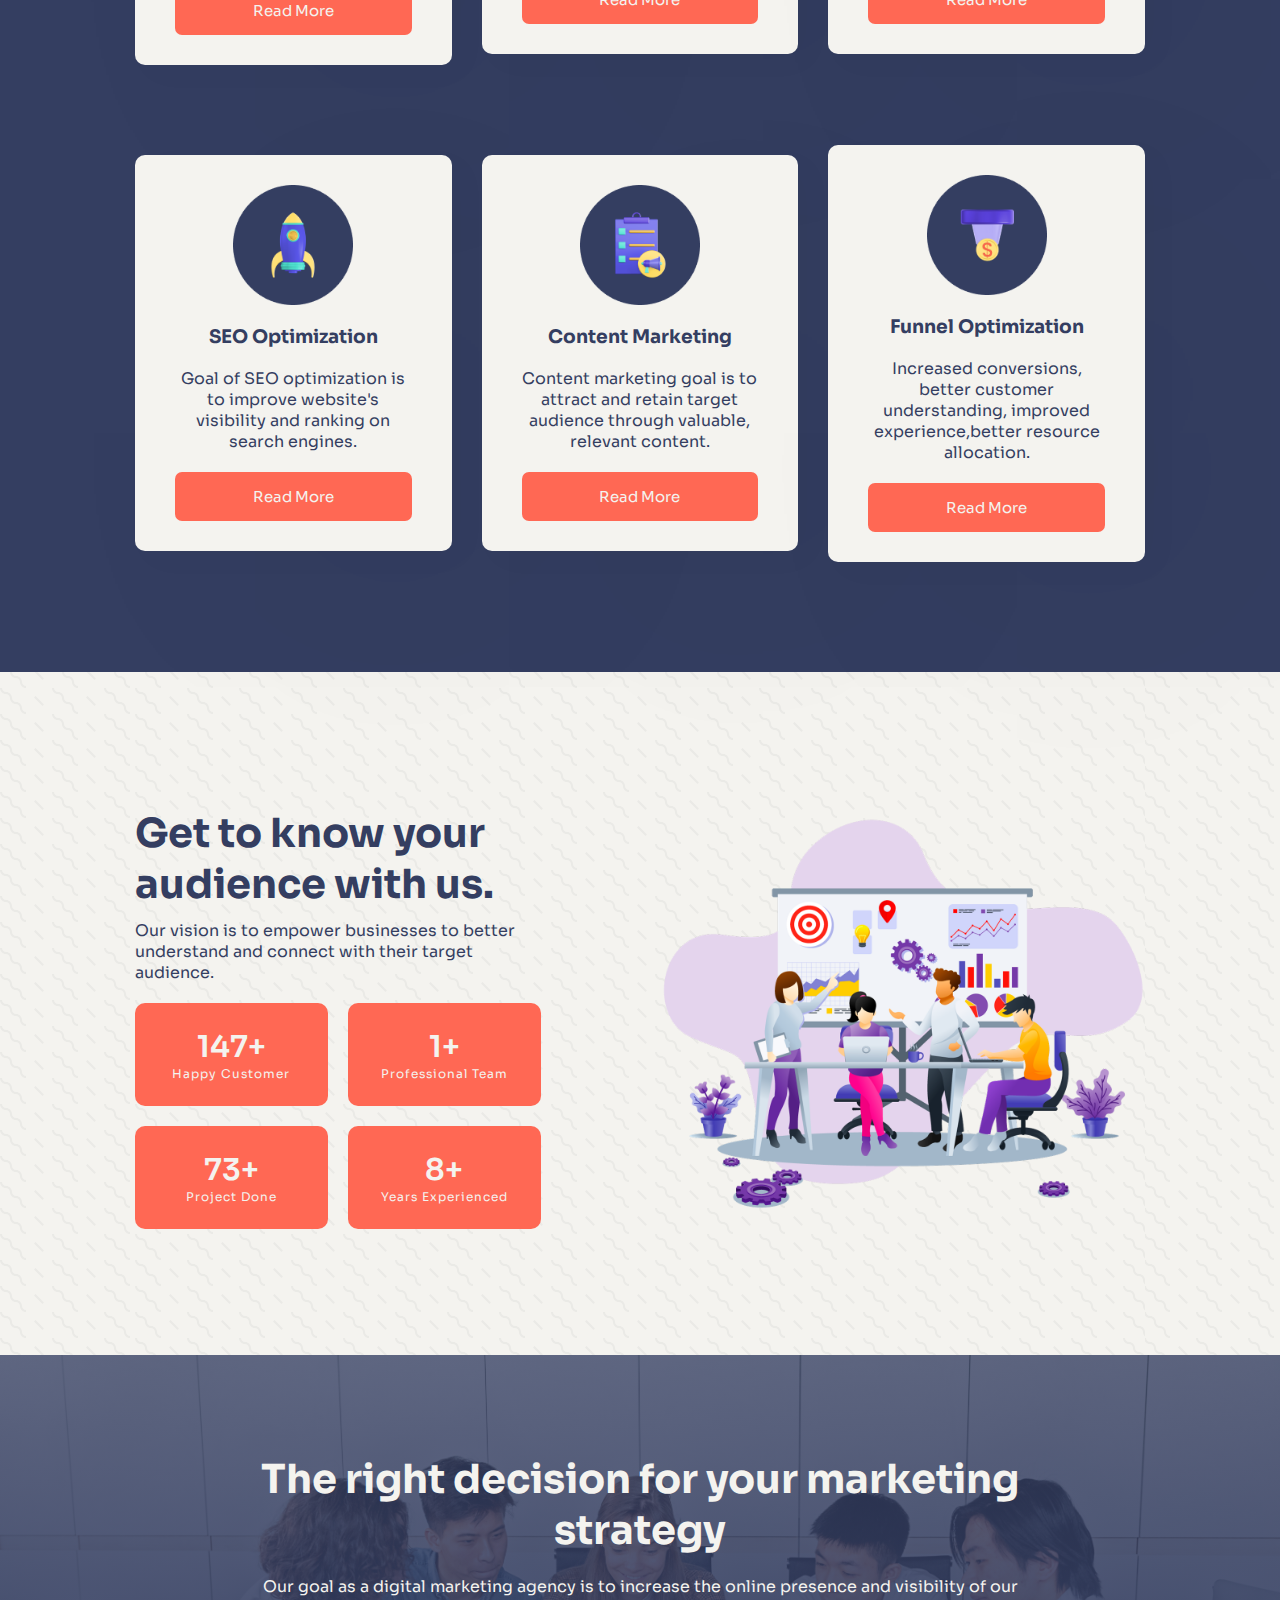
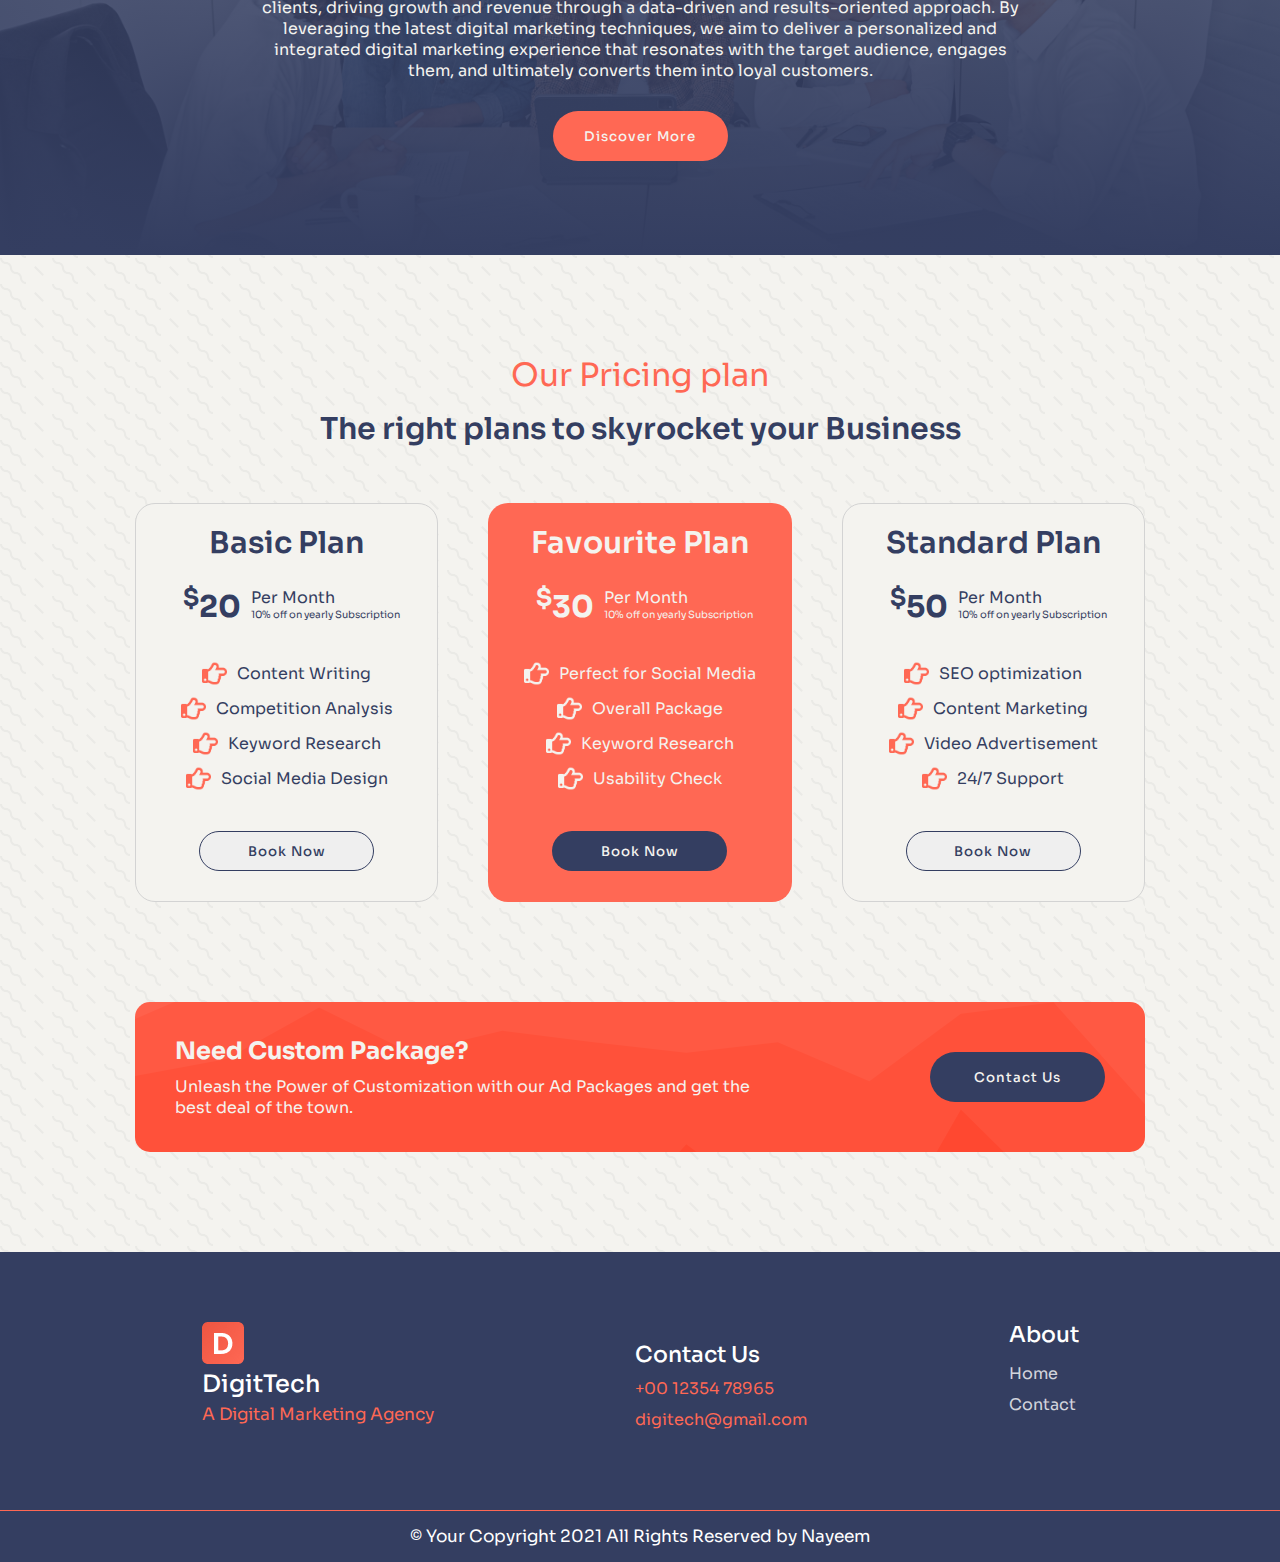
==== commit 04d69bc3: "design polished" ====
--- a/index.html
+++ b/index.html
@@ -199,19 +199,19 @@
                 </div>
                 <div class="bullet-point">
                     <img src="./images/hand-point-right.png" alt="">
-                    <p>Lorem ipsum dolor sit amet.</p>
-                </div>
-                <div class="bullet-point">
-                    <img src="./images/hand-point-right.png" alt="">
-                    <p>Lorem ipsum dolor sit amet.</p>
-                </div>
-                <div class="bullet-point">
-                    <img src="./images/hand-point-right.png" alt="">
-                    <p>Lorem ipsum dolor sit amet.</p>
-                </div>
-                <div class="bullet-point">
-                    <img src="./images/hand-point-right.png" alt="">
-                    <p>Lorem ipsum dolor sit amet.</p>
+                    <p>Content Writing</p>
+                </div>
+                <div class="bullet-point">
+                    <img src="./images/hand-point-right.png" alt="">
+                    <p>Competition Analysis</p>
+                </div>
+                <div class="bullet-point">
+                    <img src="./images/hand-point-right.png" alt="">
+                    <p>Keyword Research</p>
+                </div>
+                <div class="bullet-point">
+                    <img src="./images/hand-point-right.png" alt="">
+                    <p>Social Media Design</p>
                 </div>
                 <button>Book Now</button>
             </div>
@@ -219,7 +219,7 @@
                 <h2>Favourite Plan</h2>
                 <div class="price-wrapper">
                     <span class="price-tag">
-                        <p><sup>$</sup>20</p>
+                        <p><sup>$</sup>30</p>
                     </span>
                     <span class="message-wrapper">
                         <p>Per Month</p>
@@ -228,19 +228,19 @@
                 </div>
                 <div class="bullet-point">
                     <img src="./images/hand-point-white.png" alt="">
-                    <p>Lorem ipsum dolor sit amet.</p>
+                    <p>Perfect for Social Media</p>
                 </div>
                 <div class="bullet-point">
                     <img src="./images/hand-point-white.png" alt="">
-                    <p>Lorem ipsum dolor sit amet.</p>
+                    <p>Overall Package</p>
                 </div>
                 <div class="bullet-point">
                     <img src="./images/hand-point-white.png" alt="">
-                    <p>Lorem ipsum dolor sit amet.</p>
+                    <p>Keyword Research</p>
                 </div>
                 <div class="bullet-point">
                     <img src="./images/hand-point-white.png" alt="">
-                    <p>Lorem ipsum dolor sit amet.</p>
+                    <p>Usability Check</p>
                 </div>
                 <button>Book Now</button>
             </div>
@@ -248,7 +248,7 @@
                 <h2>Standard Plan</h2>
                 <div class="price-wrapper">
                     <span class="price-tag">
-                        <p><sup>$</sup>20</p>
+                        <p><sup>$</sup>50</p>
                     </span>
                     <span class="message-wrapper">
                         <p>Per Month</p>
@@ -257,19 +257,19 @@
                 </div>
                 <div class="bullet-point">
                     <img src="./images/hand-point-right.png" alt="">
-                    <p>Lorem ipsum dolor sit amet.</p>
-                </div>
-                <div class="bullet-point">
-                    <img src="./images/hand-point-right.png" alt="">
-                    <p>Lorem ipsum dolor sit amet.</p>
-                </div>
-                <div class="bullet-point">
-                    <img src="./images/hand-point-right.png" alt="">
-                    <p>Lorem ipsum dolor sit amet.</p>
-                </div>
-                <div class="bullet-point">
-                    <img src="./images/hand-point-right.png" alt="">
-                    <p>Lorem ipsum dolor sit amet.</p>
+                    <p>SEO optimization</p>
+                </div>
+                <div class="bullet-point">
+                    <img src="./images/hand-point-right.png" alt="">
+                    <p>Content Marketing</p>
+                </div>
+                <div class="bullet-point">
+                    <img src="./images/hand-point-right.png" alt="">
+                    <p>Video Advertisement</p>
+                </div>
+                <div class="bullet-point">
+                    <img src="./images/hand-point-right.png" alt="">
+                    <p>24/7 Support</p>
                 </div>
                 <button>Book Now</button>
             </div>
